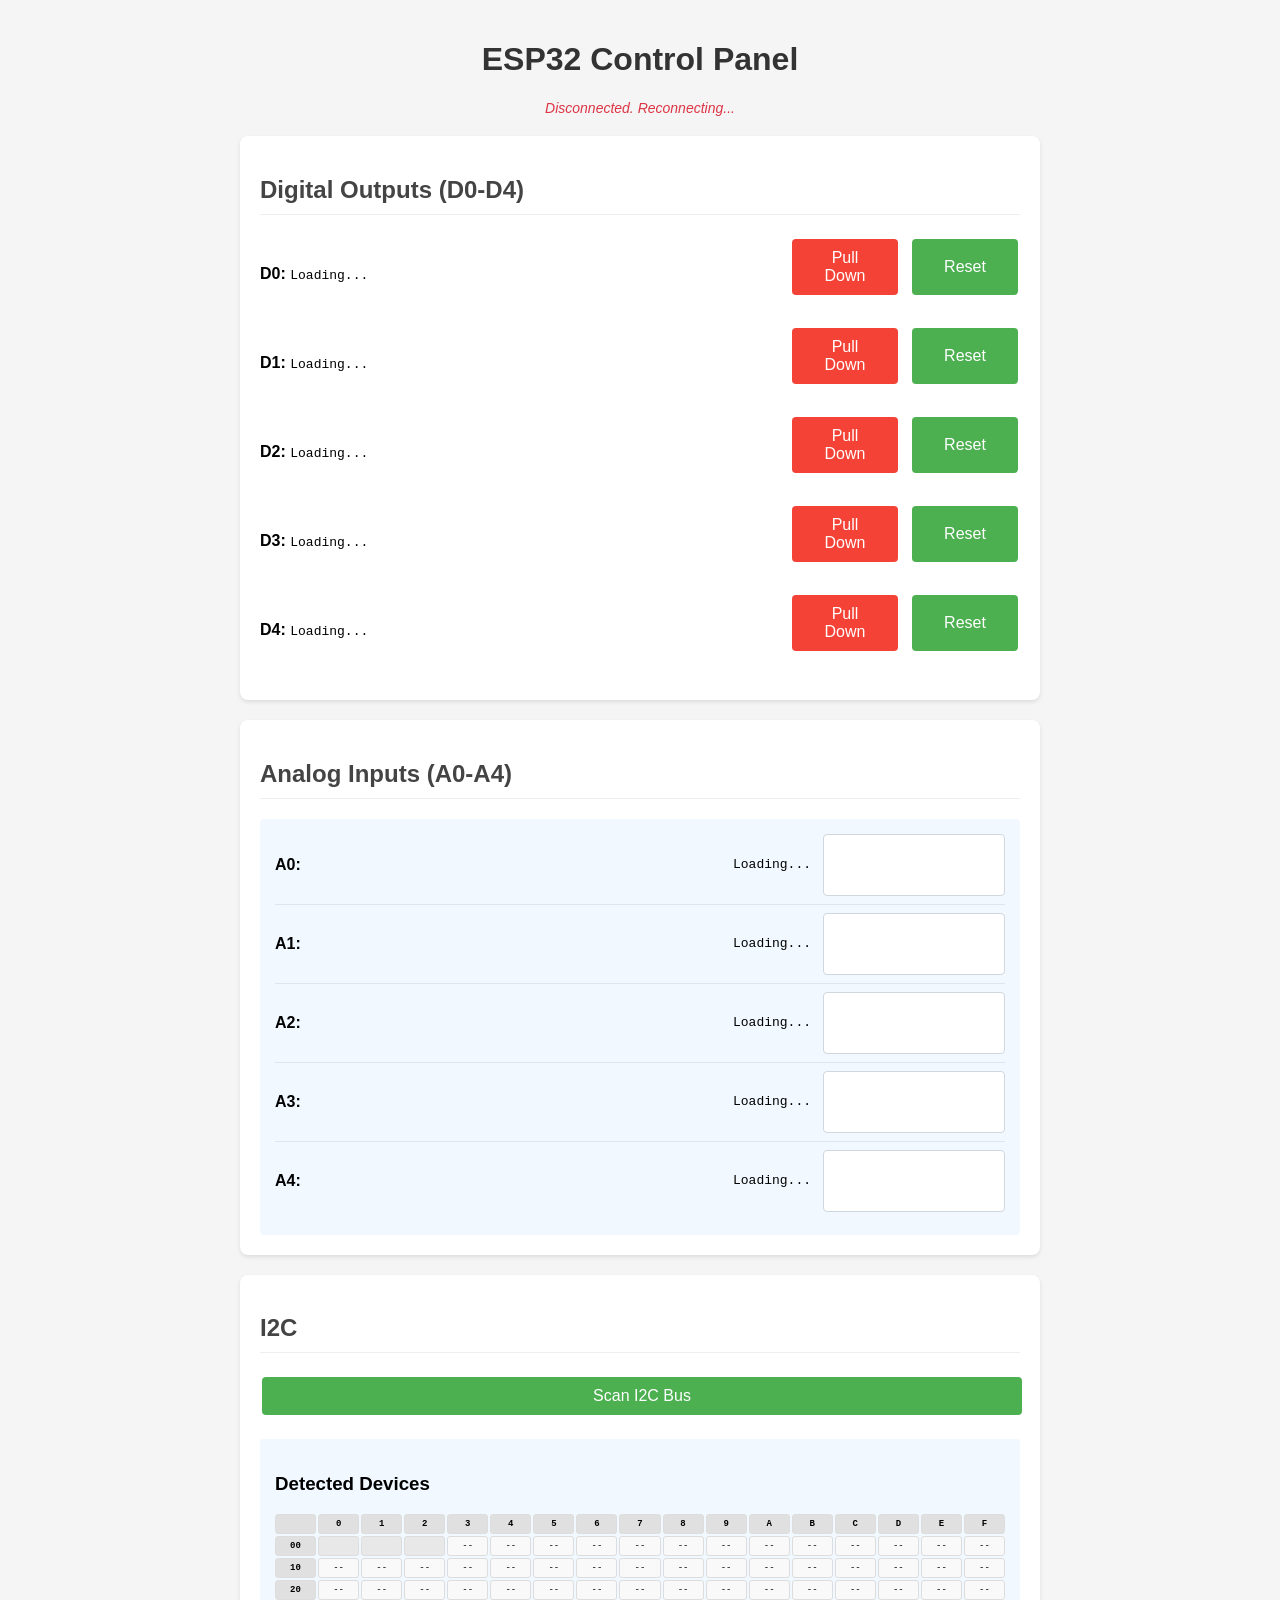
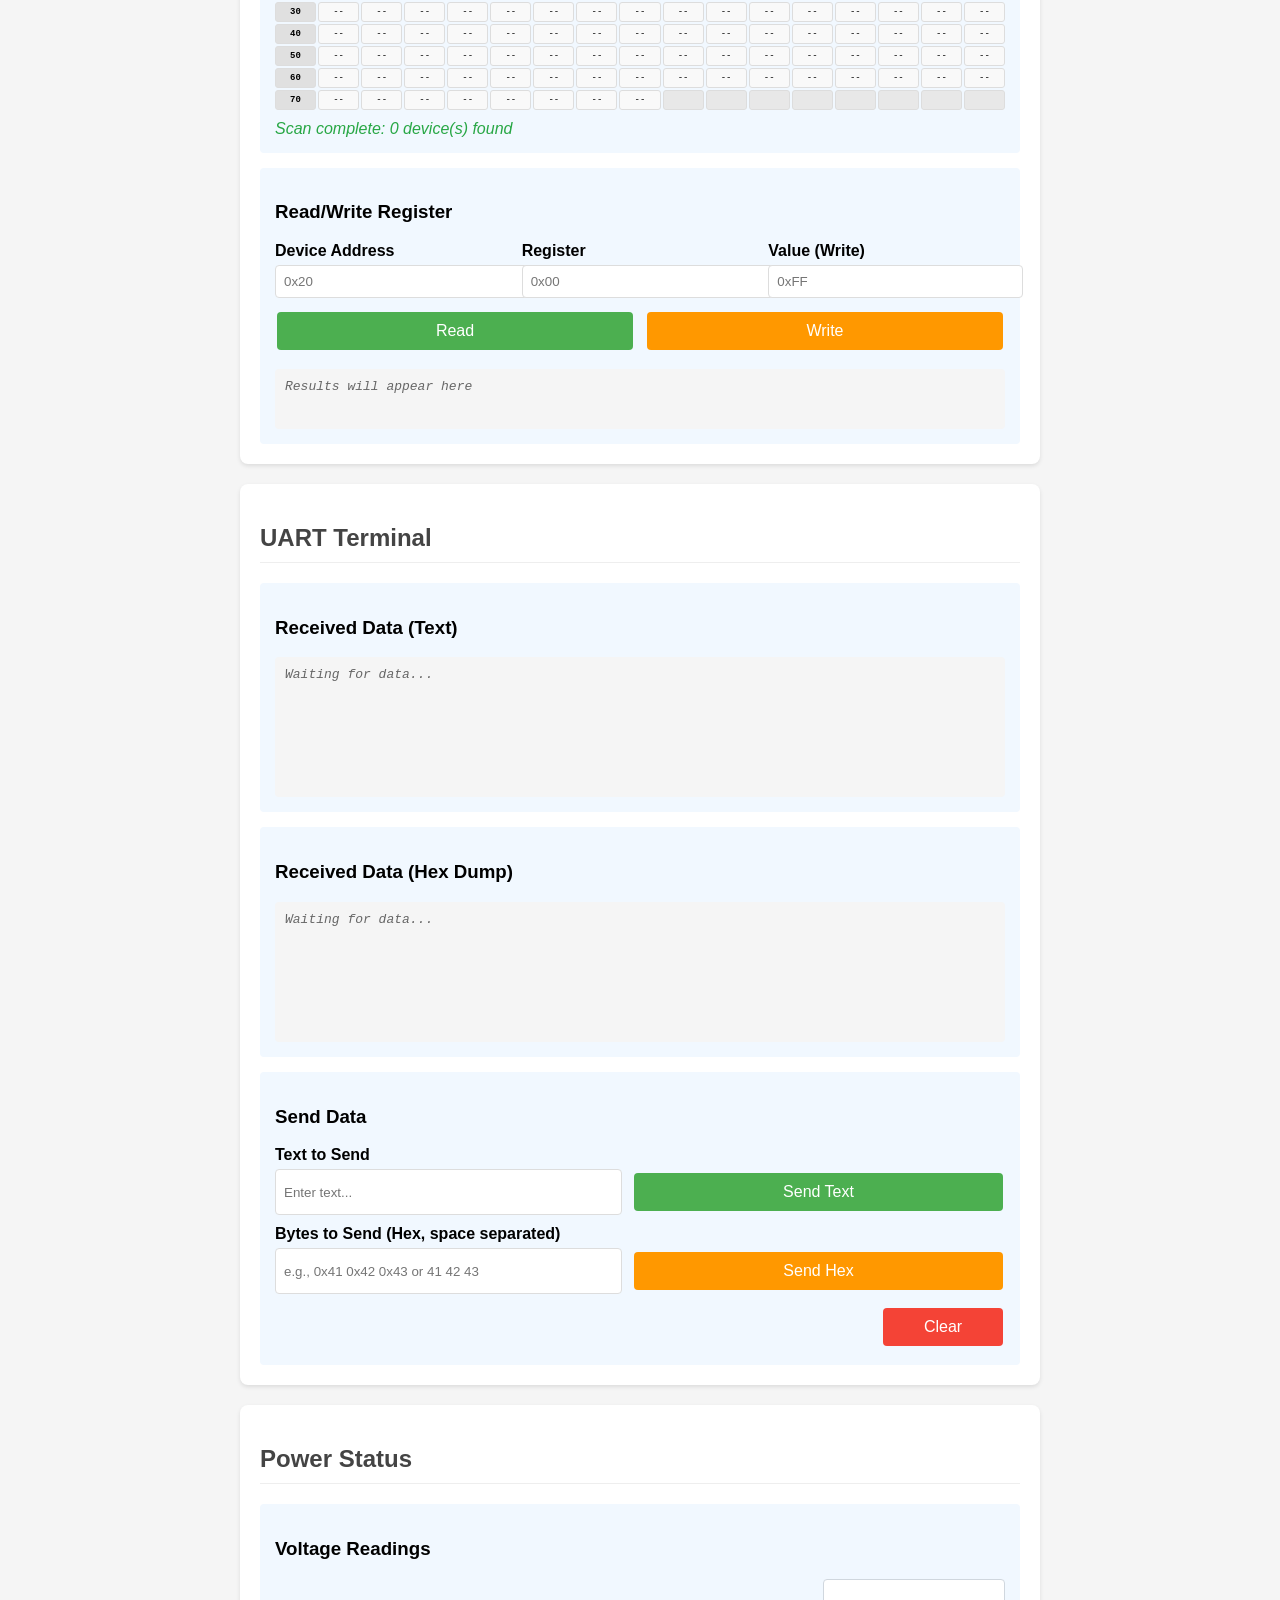
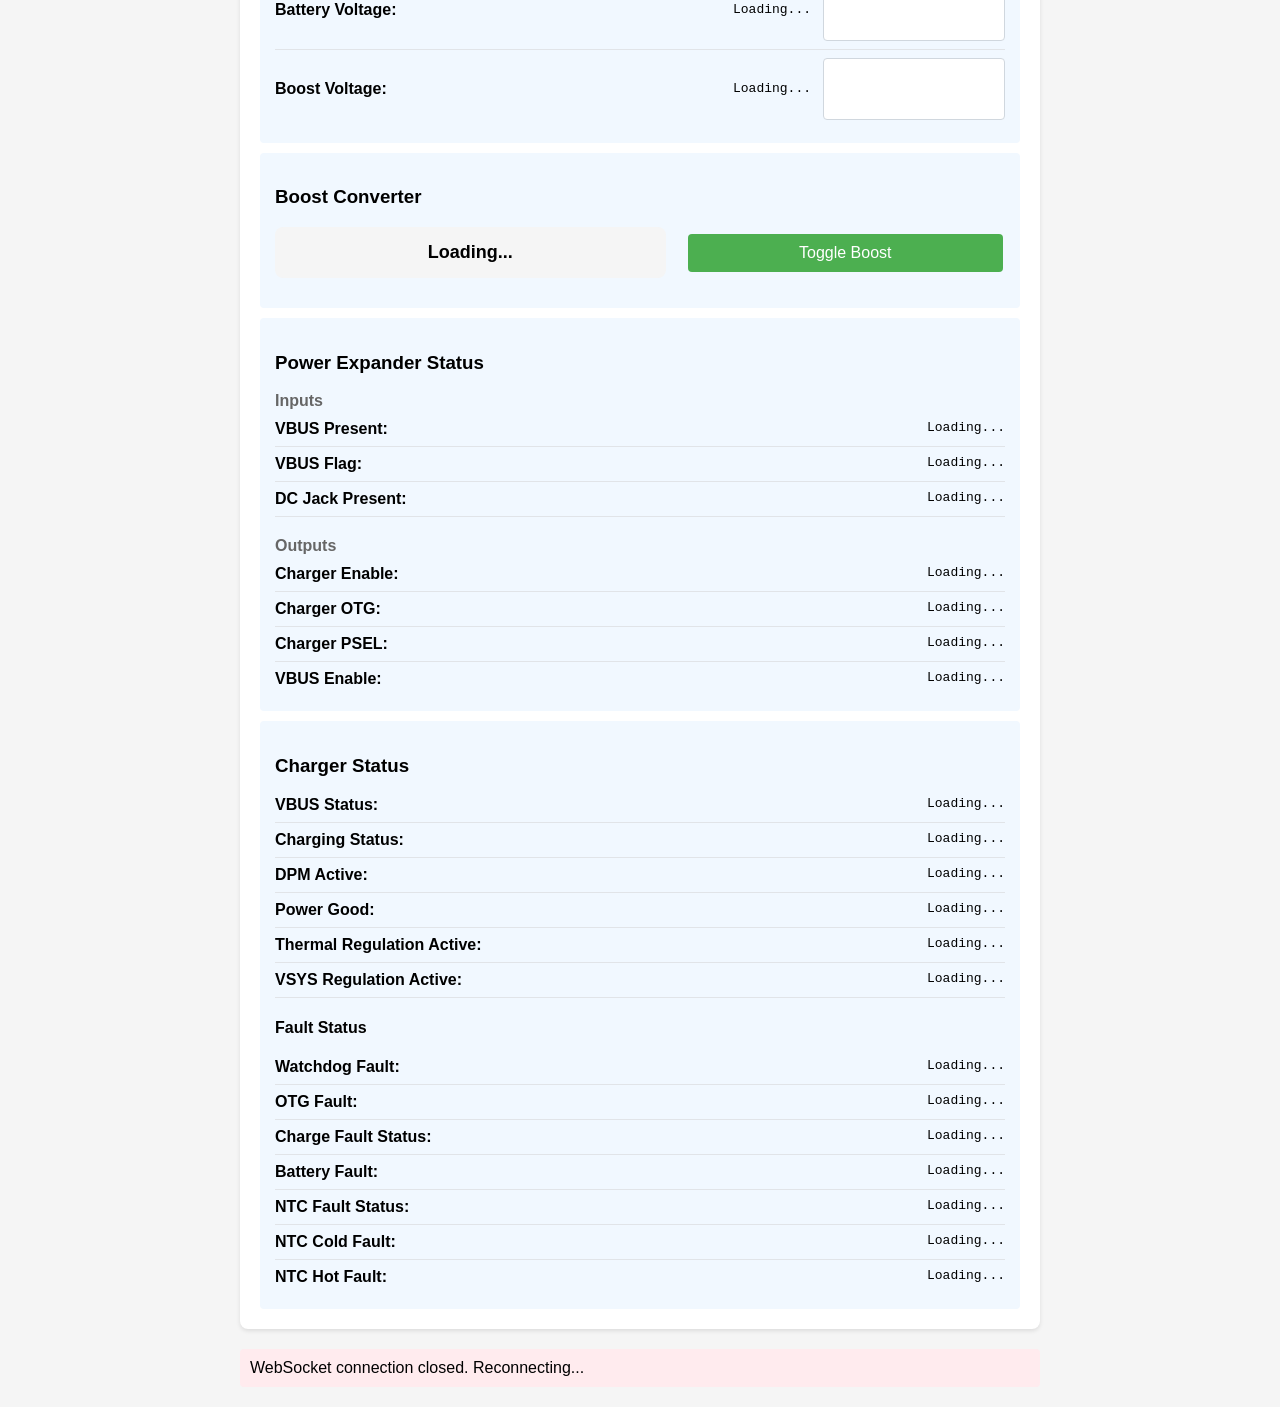
==== src/bin/www_test/index.html @ f078abd4 "Clean up module structure * Move communication channels with the tasks from board to the tasks * Cle" ====
<!DOCTYPE html>
<html lang="en">
<head>
    <title>ESP32 Control Panel</title>
    <meta name="viewport" content="width=device-width, initial-scale=1">
    <style>
        body { 
            font-family: Arial, sans-serif; 
            margin: 0; 
            padding: 20px; 
            max-width: 800px; 
            margin: 0 auto; 
            background-color: #f5f5f5;
        }
        h1 { 
            color: #333; 
            text-align: center;
        }
        .control-panel {
            background-color: white;
            border-radius: 8px;
            padding: 20px;
            box-shadow: 0 2px 4px rgba(0,0,0,0.1);
            margin-bottom: 20px;
        }
        h2 {
            color: #444;
            border-bottom: 1px solid #eee;
            padding-bottom: 10px;
        }
        .button-group {
            display: flex;
            flex-wrap: wrap;
            gap: 10px;
            margin-bottom: 15px;
        }
        .button { 
            background-color: #4CAF50; 
            border: none; 
            color: white; 
            padding: 10px 20px; 
            text-align: center; 
            text-decoration: none;
            display: inline-block; 
            font-size: 16px; 
            margin: 4px 2px; 
            cursor: pointer; 
            border-radius: 4px;
            flex: 1;
            min-width: 100px;
        }
        .button.off { 
            background-color: #f44336; 
        }
        .button:hover {
            opacity: 0.9;
        }
        .status {
            margin-top: 20px;
            padding: 10px;
            border-radius: 4px;
            background-color: #e8f5e9;
            display: none;
        }
        .stats-panel {
            background-color: #f1f8ff;
            border-radius: 4px;
            padding: 15px;
            margin-top: 10px;
        }
        .stats-row {
            display: flex;
            justify-content: space-between;
            padding-bottom: 8px;
        }
        .stats-row:not(:last-child) {
            border-bottom: 1px solid #e1e4e8;
            margin-bottom: 8px;
        }
        .analog-row {
            align-items: center;
        }
        .analog-value {
            display: flex;
            align-items: center;
            gap: 12px;
        }
        .analog-chart {
            width: 180px;
            height: 60px;
            border: 1px solid #d0d7de;
            border-radius: 4px;
            background-color: #fff;
        }
        .stats-label {
            font-weight: bold;
        }
        .stats-value {
            font-family: monospace;
        }
        .refresh-info {
            font-size: 12px;
            color: #666;
            margin-top: 8px;
            font-style: italic;
        }
        .flex-between {
            display: flex;
            justify-content: space-between;
            align-items: center;
            margin-bottom: 10px;
        }
        .boost-status-container {
            display: flex;
            align-items: center;
            margin: 15px 0;
            gap: 20px;
        }
        .status-indicator {
            flex-grow: 1;
            padding: 15px;
            border-radius: 8px;
            font-size: 18px;
            font-weight: bold;
            text-align: center;
            background-color: #f5f5f5;
        }
        .status-enabled {
            background-color: #e8f5e9;
            color: #2e7d32;
            border: 2px solid #2e7d32;
        }
        .status-disabled {
            background-color: #ffebee;
            color: #c62828;
            border: 2px solid #c62828;
        }
        .i2c-cell {
            padding: 4px 2px;
            text-align: center;
            border: 1px solid #ddd;
            border-radius: 3px;
            background-color: #f9f9f9;
            cursor: default;
            font-size: 9px;
            min-width: 0;
            overflow: hidden;
            white-space: nowrap;
        }
        .i2c-cell.detected {
            background-color: #4CAF50;
            color: white;
            font-weight: bold;
            cursor: pointer;
        }
        .i2c-cell.detected:hover {
            background-color: #45a049;
        }
        .i2c-cell.header {
            background-color: #e0e0e0;
            font-weight: bold;
        }
    </style>
</head>
<body>
    <h1>ESP32 Control Panel</h1>
    
    <div class="refresh-info" id="connection-status" style="text-align: center; margin-bottom: 20px; font-size: 14px;">Connecting to WebSocket...</div>
    
    <section class="control-panel">
        <h2>Digital Outputs (D0-D4)</h2>
        <div class="flex-between">
            <div>
                <strong>D0:</strong> <span id="pin0-state" class="stats-value">Loading...</span>
            </div>
            <div class="button-group">
                <button class="button off" onclick="sendCommand('digital', 0, 0)">Pull Down</button>
                <button class="button" onclick="sendCommand('digital', 0, 1)">Reset</button>
            </div>
        </div>
        <div class="flex-between">
            <div>
                <strong>D1:</strong> <span id="pin1-state" class="stats-value">Loading...</span>
            </div>
            <div class="button-group">
                <button class="button off" onclick="sendCommand('digital', 1, 0)">Pull Down</button>
                <button class="button" onclick="sendCommand('digital', 1, 1)">Reset</button>
            </div>
        </div>
        <div class="flex-between">
            <div>
                <strong>D2:</strong> <span id="pin2-state" class="stats-value">Loading...</span>
            </div>
            <div class="button-group">
                <button class="button off" onclick="sendCommand('digital', 2, 0)">Pull Down</button>
                <button class="button" onclick="sendCommand('digital', 2, 1)">Reset</button>
            </div>
        </div>
        <div class="flex-between">
            <div>
                <strong>D3:</strong> <span id="pin3-state" class="stats-value">Loading...</span>
            </div>
            <div class="button-group">
                <button class="button off" onclick="sendCommand('digital', 3, 0)">Pull Down</button>
                <button class="button" onclick="sendCommand('digital', 3, 1)">Reset</button>
            </div>
        </div>
        <div class="flex-between">
            <div>
                <strong>D4:</strong> <span id="pin4-state" class="stats-value">Loading...</span>
            </div>
            <div class="button-group">
                <button class="button off" onclick="sendCommand('digital', 4, 0)">Pull Down</button>
                <button class="button" onclick="sendCommand('digital', 4, 1)">Reset</button>
            </div>
        </div>
    </section>

    <section class="control-panel">
        <h2>Analog Inputs (A0-A4)</h2>
        <div class="stats-panel">
            <div class="stats-row analog-row">
                <span class="stats-label">A0:</span>
                <div class="analog-value">
                    <span id="a0-value" class="stats-value">Loading...</span>
                    <canvas id="a0-chart" class="analog-chart" width="180" height="60"></canvas>
                </div>
            </div>
            <div class="stats-row analog-row">
                <span class="stats-label">A1:</span>
                <div class="analog-value">
                    <span id="a1-value" class="stats-value">Loading...</span>
                    <canvas id="a1-chart" class="analog-chart" width="180" height="60"></canvas>
                </div>
            </div>
            <div class="stats-row analog-row">
                <span class="stats-label">A2:</span>
                <div class="analog-value">
                    <span id="a2-value" class="stats-value">Loading...</span>
                    <canvas id="a2-chart" class="analog-chart" width="180" height="60"></canvas>
                </div>
            </div>
            <div class="stats-row analog-row">
                <span class="stats-label">A3:</span>
                <div class="analog-value">
                    <span id="a3-value" class="stats-value">Loading...</span>
                    <canvas id="a3-chart" class="analog-chart" width="180" height="60"></canvas>
                </div>
            </div>
            <div class="stats-row analog-row">
                <span class="stats-label">A4:</span>
                <div class="analog-value">
                    <span id="a4-value" class="stats-value">Loading...</span>
                    <canvas id="a4-chart" class="analog-chart" width="180" height="60"></canvas>
                </div>
            </div>
        </div>
    </section>

    <section class="control-panel">
        <h2>I2C</h2>
        
        <div style="margin-bottom: 20px;">
            <button class="button" onclick="scanI2C()" style="width: 100%;">Scan I2C Bus</button>
        </div>
        
        <div class="stats-panel">
            <h3>Detected Devices</h3>
            <div id="i2c-scan-grid" style="display: grid; grid-template-columns: repeat(17, minmax(0, 1fr)); gap: 2px; font-family: monospace; font-size: 10px; margin-top: 10px; max-width: 100%; overflow-x: auto;">
                <!-- Grid will be populated dynamically -->
            </div>
            <div id="i2c-scan-status" style="margin-top: 10px; font-style: italic; color: #666;">Click "Scan I2C Bus" to detect devices</div>
        </div>
        
        <div class="stats-panel" style="margin-top: 15px;">
            <h3>Read/Write Register</h3>
            <div style="display: grid; grid-template-columns: 1fr 1fr 1fr; gap: 10px; margin-bottom: 10px;">
                <div>
                    <label style="display: block; margin-bottom: 5px; font-weight: bold;">Device Address</label>
                    <input type="text" id="i2c-address" placeholder="0x20" style="width: 100%; padding: 8px; border: 1px solid #ddd; border-radius: 4px;">
                </div>
                <div>
                    <label style="display: block; margin-bottom: 5px; font-weight: bold;">Register</label>
                    <input type="text" id="i2c-register" placeholder="0x00" style="width: 100%; padding: 8px; border: 1px solid #ddd; border-radius: 4px;">
                </div>
                <div>
                    <label style="display: block; margin-bottom: 5px; font-weight: bold;">Value (Write)</label>
                    <input type="text" id="i2c-value" placeholder="0xFF" style="width: 100%; padding: 8px; border: 1px solid #ddd; border-radius: 4px;">
                </div>
            </div>
            <div class="button-group" style="gap: 10px;">
                <button class="button" onclick="readI2C()" style="flex: 1;">Read</button>
                <button class="button" onclick="writeI2C()" style="flex: 1; background-color: #ff9800;">Write</button>
            </div>
            <div id="i2c-result" style="margin-top: 15px; padding: 10px; background-color: #f5f5f5; border-radius: 4px; font-family: monospace; min-height: 40px;">
                <div style="color: #666; font-style: italic;">Results will appear here</div>
            </div>
        </div>
    </section>

    <section class="control-panel">
        <h2>UART Terminal</h2>
        
        <div class="stats-panel">
            <h3>Received Data (Text)</h3>
            <div id="uart-text-display" style="font-family: monospace; background-color: #f5f5f5; padding: 10px; border-radius: 4px; min-height: 120px; max-height: 300px; overflow-y: auto; white-space: pre-wrap; word-break: break-all;"><span style="color: #666; font-style: italic;">Waiting for data...</span></div>
        </div>

        <div class="stats-panel" style="margin-top: 15px;">
            <h3>Received Data (Hex Dump)</h3>
            <div id="uart-hex-display" style="font-family: monospace; background-color: #f5f5f5; padding: 10px; border-radius: 4px; min-height: 120px; max-height: 300px; overflow-y: auto; white-space: pre-wrap; word-break: break-all;"><span style="color: #666; font-style: italic;">Waiting for data...</span></div>
        </div>

        <div class="stats-panel" style="margin-top: 15px;">
            <h3>Send Data</h3>
            <div style="margin-bottom: 10px;">
                <label style="display: block; margin-bottom: 5px; font-weight: bold;">Text to Send</label>
                <div style="display: flex; gap: 10px;">
                    <input type="text" id="uart-text-input" placeholder="Enter text..." style="flex: 1; padding: 8px; border: 1px solid #ddd; border-radius: 4px;">
                    <button class="button" onclick="sendUartText()" style="min-width: 120px;">Send Text</button>
                </div>
            </div>
            <div style="margin-bottom: 10px;">
                <label style="display: block; margin-bottom: 5px; font-weight: bold;">Bytes to Send (Hex, space separated)</label>
                <div style="display: flex; gap: 10px;">
                    <input type="text" id="uart-hex-input" placeholder="e.g., 0x41 0x42 0x43 or 41 42 43" style="flex: 1; padding: 8px; border: 1px solid #ddd; border-radius: 4px;">
                    <button class="button" onclick="sendUartHex()" style="min-width: 120px; background-color: #ff9800;">Send Hex</button>
                </div>
            </div>
            <div style="text-align: right;">
                <button class="button off" onclick="clearUartDisplay()" style="min-width: 120px;">Clear</button>
            </div>
        </div>
    </section>

    <div class="control-panel">
        <h2>Power Status</h2>
        
        <div class="stats-panel">
            <h3>Voltage Readings</h3>
            <div class="stats-row analog-row">
                <span class="stats-label">Battery Voltage:</span>
                <div class="analog-value">
                    <span id="battery-voltage" class="stats-value">Loading...</span>
                    <canvas id="battery-voltage-chart" class="analog-chart" width="180" height="60"></canvas>
                </div>
            </div>
            <div class="stats-row analog-row">
                <span class="stats-label">Boost Voltage:</span>
                <div class="analog-value">
                    <span id="boost-voltage" class="stats-value">Loading...</span>
                    <canvas id="boost-voltage-chart" class="analog-chart" width="180" height="60"></canvas>
                </div>
            </div>
        </div>

        <div class="stats-panel">
            <h3>Boost Converter</h3>
            <div class="boost-status-container">
                <div id="boost-status-indicator" class="status-indicator">Loading...</div>
                <button id="boost-toggle-btn" class="button" onclick="toggleBoostConverter()">Toggle Boost</button>
            </div>
        </div>

        <div class="stats-panel">
            <h3>Power Expander Status</h3>
            <h4 style="margin-top: 10px; margin-bottom: 10px; color: #666; font-size: 16px;">Inputs</h4>
            <div class="stats-row">
                <span class="stats-label">VBUS Present:</span>
                <span id="vbus-present" class="stats-value">Loading...</span>
            </div>
            <div class="stats-row">
                <span class="stats-label">VBUS Flag:</span>
                <span id="vbus-flg" class="stats-value">Loading...</span>
            </div>
            <div class="stats-row">
                <span class="stats-label">DC Jack Present:</span>
                <span id="dc-jack-present" class="stats-value">Loading...</span>
            </div>
            
            <h4 style="margin-top: 20px; margin-bottom: 10px; color: #666; font-size: 16px;">Outputs</h4>
            <div class="stats-row">
                <span class="stats-label">Charger Enable:</span>
                <span id="chr-en" class="stats-value">Loading...</span>
            </div>
            <div class="stats-row">
                <span class="stats-label">Charger OTG:</span>
                <span id="chr-otg" class="stats-value">Loading...</span>
            </div>
            <div class="stats-row">
                <span class="stats-label">Charger PSEL:</span>
                <span id="chr-psel" class="stats-value">Loading...</span>
            </div>
            <div class="stats-row">
                <span class="stats-label">VBUS Enable:</span>
                <span id="vbus-enable" class="stats-value">Loading...</span>
            </div>
        </div>

        <div class="stats-panel">
            <h3>Charger Status</h3>
            <div class="stats-row">
                <span class="stats-label">VBUS Status:</span>
                <span id="vbus-status" class="stats-value">Loading...</span>
            </div>
            <div class="stats-row">
                <span class="stats-label">Charging Status:</span>
                <span id="charge-status" class="stats-value">Loading...</span>
            </div>
            <div class="stats-row">
                <span class="stats-label">DPM Active:</span>
                <span id="dpm-active" class="stats-value">Loading...</span>
            </div>
            <div class="stats-row">
                <span class="stats-label">Power Good:</span>
                <span id="power-good" class="stats-value">Loading...</span>
            </div>
            <div class="stats-row">
                <span class="stats-label">Thermal Regulation Active:</span>
                <span id="thermal-regulation" class="stats-value">Loading...</span>
            </div>
            <div class="stats-row">
                <span class="stats-label">VSYS Regulation Active:</span>
                <span id="vsys-regulation" class="stats-value">Loading...</span>
            </div>
            
            <h4>Fault Status</h4>
            <div class="stats-row">
                <span class="stats-label">Watchdog Fault:</span>
                <span id="watchdog-fault" class="stats-value">Loading...</span>
            </div>
            <div class="stats-row">
                <span class="stats-label">OTG Fault:</span>
                <span id="otg-fault" class="stats-value">Loading...</span>
            </div>
            <div class="stats-row">
                <span class="stats-label">Charge Fault Status:</span>
                <span id="charge-fault-status" class="stats-value">Loading...</span>
            </div>
            <div class="stats-row">
                <span class="stats-label">Battery Fault:</span>
                <span id="battery-fault" class="stats-value">Loading...</span>
            </div>
            <div class="stats-row">
                <span class="stats-label">NTC Fault Status:</span>
                <span id="ntc-fault-status" class="stats-value">Loading...</span>
            </div>
            <div class="stats-row">
                <span class="stats-label">NTC Cold Fault:</span>
                <span id="ntc-cold-fault" class="stats-value">Loading...</span>
            </div>
            <div class="stats-row">
                <span class="stats-label">NTC Hot Fault:</span>
                <span id="ntc-hot-fault" class="stats-value">Loading...</span>
            </div>
        </div>
    </div>
    
    <div id="status" class="status"></div>

    <script>
        // WebSocket connection
        let socket = null;
        const analogSparklineColor = '#007bff';
        const analogSparklineBaseline = '#d0d7de';
        const MAX_GRAPH_POINTS = 500 * 5;

        const analogBufferConfig = {
            battery_voltage: { canvasId: 'battery-voltage-chart' },
            boost_voltage: { canvasId: 'boost-voltage-chart' },
            a0: { canvasId: 'a0-chart' },
            a1: { canvasId: 'a1-chart' },
            a2: { canvasId: 'a2-chart' },
            a3: { canvasId: 'a3-chart' },
            a4: { canvasId: 'a4-chart' },
        };

        const analogChannels = Object.keys(analogBufferConfig);

        const analogGraphState = Object.fromEntries(
            Object.keys(analogBufferConfig).map(channel => [channel, {
                samples: [],
                lastSequence: null,
                lastBufferLength: 0,
            }])
        );
        
        // Function to format boolean values with better readability and color
        function formatBoolean(value) {
            return value ? 'Yes' : 'No';
        }
        
        // Function to apply color coding to fault indicators
        function applyFaultColorCoding() {
            // Get all fault-related elements
            const faultElements = [
                { id: 'watchdog-fault', element: document.getElementById('watchdog-fault') },
                { id: 'otg-fault', element: document.getElementById('otg-fault') },
                { id: 'battery-fault', element: document.getElementById('battery-fault') },
                { id: 'ntc-cold-fault', element: document.getElementById('ntc-cold-fault') },
                { id: 'ntc-hot-fault', element: document.getElementById('ntc-hot-fault') }
            ];
            
            // Apply appropriate colors based on value
            faultElements.forEach(item => {
                if (item.element.textContent === 'Yes') {
                    item.element.style.color = '#d73a49'; // Red color for faults
                    item.element.style.fontWeight = 'bold';
                } else {
                    item.element.style.color = '#28a745'; // Green for normal
                    item.element.style.fontWeight = 'normal';
                }
            });
            
            // Special handling for charge fault status
            const chargeFaultStatus = document.getElementById('charge-fault-status');
            if (chargeFaultStatus.textContent !== 'Normal') {
                chargeFaultStatus.style.color = '#d73a49'; // Red for abnormal
                chargeFaultStatus.style.fontWeight = 'bold';
            } else {
                chargeFaultStatus.style.color = '#28a745'; // Green for normal
                chargeFaultStatus.style.fontWeight = 'normal';
            }
            
            // Special handling for NTC fault status
            const ntcFaultStatus = document.getElementById('ntc-fault-status');
            if (ntcFaultStatus.textContent !== 'Normal') {
                ntcFaultStatus.style.color = '#d73a49'; // Red for abnormal
                ntcFaultStatus.style.fontWeight = 'bold';
            } else {
                ntcFaultStatus.style.color = '#28a745'; // Green for normal
                ntcFaultStatus.style.fontWeight = 'normal';
            }
        }
        
        function drawAnalogSparkline(canvasId, samples) {
            const canvas = document.getElementById(canvasId);
            if (!canvas) {
                return;
            }

            const ctx = canvas.getContext('2d');
            const { width, height } = canvas;
            ctx.clearRect(0, 0, width, height);

            const validSamples = samples.filter(value => value != null);
            if (validSamples.length === 0) {
                ctx.fillStyle = '#999';
                ctx.font = '12px sans-serif';
                ctx.fillText('No data', 10, height / 2);
                return;
            }

            const min = Math.min(...validSamples);
            const max = Math.max(...validSamples);
            const range = max - min || 1;
            const padding = 6;

            ctx.strokeStyle = analogSparklineBaseline;
            ctx.lineWidth = 1;
            ctx.beginPath();
            ctx.moveTo(padding, height - padding);
            ctx.lineTo(width - padding, height - padding);
            ctx.stroke();

            ctx.beginPath();
            ctx.strokeStyle = analogSparklineColor;
            ctx.lineWidth = 2;

            const pointCount = samples.length;
            let moveToNext = true;
            for (let i = 0; i < pointCount; i++) {
                const sample = samples[i];
                const denominator = Math.max(pointCount - 1, 1);
                const x = padding + (i / denominator) * (width - padding * 2);

                if (sample == null) {
                    moveToNext = true;
                    continue;
                }

                const normalized = (sample - min) / range;
                const y = padding + (1 - normalized) * (height - padding * 2);
                if (moveToNext) {
                    ctx.moveTo(x, y);
                    moveToNext = false;
                } else {
                    ctx.lineTo(x, y);
                }
            }
            ctx.stroke();
        }

        function appendAnalogSamples(channel, sequence, rawSamples) {
            const state = analogGraphState[channel];
            const config = analogBufferConfig[channel];
            if (!state || !config) {
                return;
            }

            if (state.lastSequence !== null) {
                if (sequence < state.lastSequence) {
                    state.samples = [];
                    state.lastSequence = null;
                    state.lastBufferLength = 0;
                } else if (sequence > state.lastSequence + 1 && state.samples.length > 0) {
                    const missingSequences = sequence - state.lastSequence - 1;
                    const gapLength = Math.max(state.lastBufferLength, 0);
                    if (gapLength > 0) {
                        const totalGapSamples = gapLength * missingSequences;
                        for (let i = 0; i < totalGapSamples; i++) {
                            state.samples.push(null);
                        }
                    } else {
                        state.samples.push(null);
                    }
                }
            }

            const samples = Array.isArray(rawSamples) ? rawSamples : [];
            for (let i = 0; i < samples.length; i++) {
                state.samples.push(samples[i] / 1000);
            }

            state.lastSequence = sequence;
            if (samples.length > 0) {
                state.lastBufferLength = samples.length;
            }

            while (state.samples.length > MAX_GRAPH_POINTS) {
                state.samples.shift();
            }

            const sampleCount = state.samples.length;
            let displaySamples;
            if (sampleCount >= MAX_GRAPH_POINTS) {
                displaySamples = state.samples.slice(sampleCount - MAX_GRAPH_POINTS);
            } else {
                const paddingLength = MAX_GRAPH_POINTS - sampleCount;
                displaySamples = new Array(paddingLength).fill(null).concat(state.samples);
            }

            drawAnalogSparkline(config.canvasId, displaySamples);
        }

        function updateAnalogInputGraphs(buffer) {
            if (!buffer) {
                return;
            }

            const sequence = buffer.sequence ?? 0;
            analogChannels.forEach(channel => {
                appendAnalogSamples(channel, sequence, buffer[channel]);
            });
        }


        
        // Function to send digital command
        function sendCommand(type, id, value) {
            const statusElement = document.getElementById('status');
            statusElement.style.display = 'block';
            statusElement.textContent = `Sending command: ${type} ${id} ${value}...`;
            statusElement.style.backgroundColor = '#e8f5e9';
            
            if (!socket || socket.readyState !== WebSocket.OPEN) {
                statusElement.textContent = 'Error: Not connected to server';
                statusElement.style.backgroundColor = '#ffebee';
                setTimeout(() => statusElement.style.display = 'none', 2000);
                return;
            }
            
            const command = {
                type: type,
                id: id,
                value: value
            };
            
            try {
                socket.send(JSON.stringify(command));
                statusElement.textContent = `Command sent: ${type} ${id} set to ${value}`;
                statusElement.style.backgroundColor = '#e8f5e9';
            } catch (error) {
                statusElement.textContent = `Error: ${error.message}`;
                statusElement.style.backgroundColor = '#ffebee';
            }
            
            setTimeout(() => statusElement.style.display = 'none', 2000);
        }
        
        // Function to toggle boost converter state
        function toggleBoostConverter() {
            const statusElement = document.getElementById('status');
            const boostStatusElement = document.getElementById('boost-status-indicator');
            const currentState = boostStatusElement.classList.contains('status-enabled');
            const newState = !currentState;
            
            if (!socket || socket.readyState !== WebSocket.OPEN) {
                statusElement.style.display = 'block';
                statusElement.textContent = 'Error: Not connected to server';
                statusElement.style.backgroundColor = '#ffebee';
                setTimeout(() => statusElement.style.display = 'none', 2000);
                return;
            }
            
            statusElement.style.display = 'block';
            statusElement.textContent = `${newState ? 'Enabling' : 'Disabling'} boost converter...`;
            statusElement.style.backgroundColor = '#e8f5e9';
            
            // Send command via WebSocket
            try {
                const command = {
                    type: 'power',
                    action: 'boost',
                    value: newState
                };
                socket.send(JSON.stringify(command));
                
                // The actual UI update will come through the WebSocket message
                statusElement.textContent = `Boost converter ${newState ? 'enable' : 'disable'} command sent`;
                statusElement.style.backgroundColor = '#e8f5e9';
                
                // Hide the status message after 2 seconds
                setTimeout(() => {
                    statusElement.style.display = 'none';
                }, 2000);
            } catch (error) {
                console.error('Error toggling boost converter:', error);
                statusElement.style.display = 'block';
                statusElement.textContent = `Error: ${error.message}`;
                statusElement.style.backgroundColor = '#ffebee';
            }
        }
        
        // Function to update the boost converter UI based on current status
        function updateBoostUI(enabled) {
            const statusIndicator = document.getElementById('boost-status-indicator');
            const toggleButton = document.getElementById('boost-toggle-btn');
            
            // Update status indicator
            statusIndicator.textContent = enabled ? 'BOOST CONVERTER: ENABLED' : 'BOOST CONVERTER: DISABLED';
            statusIndicator.className = 'status-indicator';
            if (enabled) {
                statusIndicator.classList.add('status-enabled');
                statusIndicator.classList.remove('status-disabled');
            } else {
                statusIndicator.classList.add('status-disabled');
                statusIndicator.classList.remove('status-enabled');
            }
            
            // Update button text
            toggleButton.textContent = enabled ? 'Disable Boost' : 'Enable Boost';
            toggleButton.className = 'button';
            if (enabled)
                toggleButton.classList.add('off');
            else
                toggleButton.classList.remove('off');
        }
        
        // I2C Functions
        function scanI2C() {
            const statusElement = document.getElementById('i2c-scan-status');
            statusElement.textContent = 'Scanning I2C bus...';
            statusElement.style.color = '#007bff';
            
            if (!socket || socket.readyState !== WebSocket.OPEN) {
                statusElement.textContent = 'Error: Not connected to server';
                statusElement.style.color = '#dc3545';
                return;
            }
            
            const command = { type: 'i2c_scan' };
            socket.send(JSON.stringify(command));
        }
        
        function readI2C() {
            const addressInput = document.getElementById('i2c-address').value.trim();
            const registerInput = document.getElementById('i2c-register').value.trim();
            const resultDiv = document.getElementById('i2c-result');
            
            if (!addressInput || !registerInput) {
                resultDiv.innerHTML = '<div style="color: #dc3545;">Please enter both address and register</div>';
                return;
            }
            
            const address = parseHexValue(addressInput);
            const register = parseHexValue(registerInput);
            
            if (address === null || register === null || address > 0x7F || register > 0xFF) {
                resultDiv.innerHTML = '<div style="color: #dc3545;">Invalid address or register (use hex like 0x20 or decimal)</div>';
                return;
            }
            
            if (!socket || socket.readyState !== WebSocket.OPEN) {
                resultDiv.innerHTML = '<div style="color: #dc3545;">Error: Not connected to server</div>';
                return;
            }
            
            resultDiv.innerHTML = '<div style="color: #007bff;">Reading...</div>';
            
            const command = {
                type: 'i2c_read',
                address: address,
                register: register
            };
            socket.send(JSON.stringify(command));
        }
        
        function writeI2C() {
            const addressInput = document.getElementById('i2c-address').value.trim();
            const registerInput = document.getElementById('i2c-register').value.trim();
            const valueInput = document.getElementById('i2c-value').value.trim();
            const resultDiv = document.getElementById('i2c-result');
            
            if (!addressInput || !registerInput || !valueInput) {
                resultDiv.innerHTML = '<div style="color: #dc3545;">Please enter address, register, and value</div>';
                return;
            }
            
            const address = parseHexValue(addressInput);
            const register = parseHexValue(registerInput);
            const value = parseHexValue(valueInput);
            
            if (address === null || register === null || value === null || address > 0x7F || register > 0xFF || value > 0xFF) {
                resultDiv.innerHTML = '<div style="color: #dc3545;">Invalid address, register, or value (use hex like 0x20 or decimal)</div>';
                return;
            }
            
            if (!socket || socket.readyState !== WebSocket.OPEN) {
                resultDiv.innerHTML = '<div style="color: #dc3545;">Error: Not connected to server</div>';
                return;
            }
            
            resultDiv.innerHTML = '<div style="color: #007bff;">Writing...</div>';
            
            const command = {
                type: 'i2c_write',
                address: address,
                register: register,
                value: value
            };
            socket.send(JSON.stringify(command));
        }
        
        function parseHexValue(str) {
            str = str.trim();
            if (str.startsWith('0x') || str.startsWith('0X')) {
                const val = parseInt(str.substring(2), 16);
                return isNaN(val) ? null : val;
            }
            const val = parseInt(str, 10);
            return isNaN(val) ? null : val;
        }
        
        function renderI2CGrid(devices) {
            const grid = document.getElementById('i2c-scan-grid');
            const statusElement = document.getElementById('i2c-scan-status');
            grid.innerHTML = '';
            
            // Add column headers (0-F)
            const headerCell = document.createElement('div');
            headerCell.className = 'i2c-cell header';
            headerCell.textContent = '';
            grid.appendChild(headerCell);
            
            for (let col = 0; col < 16; col++) {
                const cell = document.createElement('div');
                cell.className = 'i2c-cell header';
                cell.textContent = col.toString(16).toUpperCase();
                grid.appendChild(cell);
            }
            
            // Add rows (0x00 to 0x70 in steps of 0x10)
            for (let row = 0; row <= 0x70; row += 0x10) {
                // Row header
                const rowHeader = document.createElement('div');
                rowHeader.className = 'i2c-cell header';
                rowHeader.textContent = (row >> 4).toString(16).toUpperCase() + '0';
                grid.appendChild(rowHeader);
                
                // Row cells
                for (let col = 0; col < 16; col++) {
                    const address = row + col;
                    const cell = document.createElement('div');
                    cell.className = 'i2c-cell';
                    
                    // Addresses 0x00-0x02 and 0x78-0x7F are not scanned
                    const isInScanRange = address >= 0x03 && address <= 0x77;
                    
                    if (devices.includes(address)) {
                        cell.classList.add('detected');
                        cell.textContent = address.toString(16).toUpperCase().padStart(2, '0');
                        cell.title = 'Device detected at 0x' + address.toString(16).toUpperCase().padStart(2, '0');
                        cell.onclick = () => selectI2CDevice(address);
                    } else if (!isInScanRange) {
                        cell.textContent = '';
                        cell.style.backgroundColor = '#e8e8e8';
                        cell.title = 'Address 0x' + address.toString(16).toUpperCase().padStart(2, '0') + ' (not scanned)';
                    } else {
                        cell.textContent = '--';
                        cell.title = 'No device at 0x' + address.toString(16).toUpperCase().padStart(2, '0');
                    }
                    
                    grid.appendChild(cell);
                }
            }
            
            statusElement.textContent = `Scan complete: ${devices.length} device(s) found`;
            statusElement.style.color = '#28a745';
        }
        
        function selectI2CDevice(address) {
            document.getElementById('i2c-address').value = '0x' + address.toString(16).toUpperCase().padStart(2, '0');
            document.getElementById('i2c-result').innerHTML = '<div style="color: #666; font-style: italic;">Device 0x' + 
                address.toString(16).toUpperCase().padStart(2, '0') + ' selected. Enter register to read/write.</div>';
        }
        
        function handleI2CReadResult(data) {
            const resultDiv = document.getElementById('i2c-result');
            if (data.success) {
                resultDiv.innerHTML = `<div style="color: #28a745;">
                    <strong>Read Success</strong><br>
                    Address: 0x${data.address.toString(16).toUpperCase().padStart(2, '0')}<br>
                    Register: 0x${data.register.toString(16).toUpperCase().padStart(2, '0')}<br>
                    Value: 0x${data.value.toString(16).toUpperCase().padStart(2, '0')} (${data.value})
                </div>`;
            } else {
                resultDiv.innerHTML = `<div style="color: #dc3545;">
                    <strong>Read Failed</strong><br>
                    Address: 0x${data.address.toString(16).toUpperCase().padStart(2, '0')}<br>
                    Register: 0x${data.register.toString(16).toUpperCase().padStart(2, '0')}<br>
                    Error: Communication failed
                </div>`;
            }
        }
        
        function handleI2CWriteResult(data) {
            const resultDiv = document.getElementById('i2c-result');
            if (data.success) {
                resultDiv.innerHTML = `<div style="color: #28a745;">
                    <strong>Write Success</strong><br>
                    Address: 0x${data.address.toString(16).toUpperCase().padStart(2, '0')}<br>
                    Register: 0x${data.register.toString(16).toUpperCase().padStart(2, '0')}
                </div>`;
            } else {
                resultDiv.innerHTML = `<div style="color: #dc3545;">
                    <strong>Write Failed</strong><br>
                    Address: 0x${data.address.toString(16).toUpperCase().padStart(2, '0')}<br>
                    Register: 0x${data.register.toString(16).toUpperCase().padStart(2, '0')}<br>
                    Error: Communication failed
                </div>`;
            }
        }
        
        function handleI2CError(data) {
            const resultDiv = document.getElementById('i2c-result');
            resultDiv.innerHTML = `<div style="color: #dc3545;">
                <strong>Error:</strong> ${data.message}
            </div>`;
        }
        
        // UART Functions
        let uartReceivedData = [];
        
        function sendUartText() {
            const textInput = document.getElementById('uart-text-input');
            const text = textInput.value;
            
            if (!text) {
                return;
            }
            
            if (!socket || socket.readyState !== WebSocket.OPEN) {
                alert('Error: Not connected to server');
                return;
            }
            
            // Convert text to bytes
            const encoder = new TextEncoder();
            const bytes = Array.from(encoder.encode(text));
            
            const command = {
                type: 'uart_send',
                bytes: bytes
            };
            
            socket.send(JSON.stringify(command));
            textInput.value = '';
        }
        
        function sendUartHex() {
            const hexInput = document.getElementById('uart-hex-input');
            const hexStr = hexInput.value.trim();
            
            if (!hexStr) {
                return;
            }
            
            if (!socket || socket.readyState !== WebSocket.OPEN) {
                alert('Error: Not connected to server');
                return;
            }
            
            // Parse hex values
            const hexValues = hexStr.split(/\s+/).map(val => {
                const cleaned = val.replace(/^0x/i, '');
                const num = parseInt(cleaned, 16);
                return isNaN(num) || num > 255 ? null : num;
            });
            
            if (hexValues.some(v => v === null)) {
                alert('Invalid hex values. Use format: 0x41 0x42 or 41 42');
                return;
            }
            
            const command = {
                type: 'uart_send',
                bytes: hexValues
            };
            
            socket.send(JSON.stringify(command));
            hexInput.value = '';
        }
        
        function clearUartDisplay() {
            uartReceivedData = [];
            document.getElementById('uart-text-display').innerHTML = '<span style="color: #666; font-style: italic;">Waiting for data...</span>';
            document.getElementById('uart-hex-display').innerHTML = '<span style="color: #666; font-style: italic;">Waiting for data...</span>';
        }
        
        function handleUartReceive(data) {
            if (!data.bytes || data.bytes.length === 0) {
                return;
            }
            
            // Add to received data buffer
            uartReceivedData.push(...data.bytes);
            
            // Limit buffer size to prevent memory issues
            const MAX_BUFFER = 10000;
            if (uartReceivedData.length > MAX_BUFFER) {
                uartReceivedData = uartReceivedData.slice(-MAX_BUFFER);
            }
            
            // Update text display
            const textDisplay = document.getElementById('uart-text-display');
            const decoder = new TextDecoder('utf-8', { fatal: false });
            const text = decoder.decode(new Uint8Array(uartReceivedData));
            textDisplay.textContent = text;
            textDisplay.scrollTop = textDisplay.scrollHeight;
            
            // Update hex display
            const hexDisplay = document.getElementById('uart-hex-display');
            let hexHtml = '';
            for (let i = 0; i < uartReceivedData.length; i += 16) {
                const offset = i.toString(16).toUpperCase().padStart(8, '0');
                const chunk = uartReceivedData.slice(i, i + 16);
                
                // Hex part
                const hexPart = chunk.map(b => b.toString(16).toUpperCase().padStart(2, '0')).join(' ');
                const hexPadding = ' '.repeat((16 - chunk.length) * 3);
                
                // ASCII part
                const asciiPart = chunk.map(b => (b >= 32 && b <= 126) ? String.fromCharCode(b) : '.').join('');
                
                hexHtml += `${offset}: ${hexPart}${hexPadding}  ${asciiPart}\n`;
            }
            hexDisplay.textContent = hexHtml;
            hexDisplay.scrollTop = hexDisplay.scrollHeight;
        }

        // Initialize WebSocket connection
        function initWebSocket() {
            const statusElement = document.getElementById('status');
            const connectionStatus = document.getElementById('connection-status');
            
            // Update connection status
            connectionStatus.textContent = 'Connecting to WebSocket...';
            connectionStatus.style.color = '#666';
            
            socket = new WebSocket('/ws');
            
            socket.onopen = () => {
                console.log('WebSocket connection established');
                connectionStatus.textContent = 'Connected to WebSocket';
                connectionStatus.style.color = '#28a745';
                
                // Show status message
                statusElement.textContent = 'Connected to WebSocket';
                statusElement.style.display = 'block';
                statusElement.style.backgroundColor = '#e8f5e9';
                setTimeout(() => statusElement.style.display = 'none', 2000);
            };
            
            socket.onclose = (event) => {
                console.log('WebSocket connection closed');
                connectionStatus.textContent = 'Disconnected. Reconnecting...';
                connectionStatus.style.color = '#dc3545';
                
                // Show status message
                statusElement.textContent = 'WebSocket connection closed. Reconnecting...';
                statusElement.style.display = 'block';
                statusElement.style.backgroundColor = '#ffebee';
                
                // Try to reconnect after a delay
                setTimeout(initWebSocket, 3000);
            };
            
            socket.onerror = (error) => {
                console.error('WebSocket error:', error);
                connectionStatus.textContent = 'Connection error';
                connectionStatus.style.color = '#dc3545';
                
                // Show status message
                statusElement.textContent = 'WebSocket error. Check console for details.';
                statusElement.style.display = 'block';
                statusElement.style.backgroundColor = '#ffebee';
            };
            
            socket.onmessage = (event) => {
                try {
                    const data = JSON.parse(event.data);
                    
                    // Route message based on type
                    switch (data.type) {
                        case 'power_stats':
                            updatePowerStatsUI(data);
                            break;
                        case 'pin_state':
                            updatePinStatesUI(data);
                            break;
                        case 'adc_voltage':
                            updateVoltageUI(data);
                            break;
                        case 'adc_buffer':
                            updateAnalogInputGraphs(data);
                            console.log('ADC Buffer received - Sequence:', data.sequence);
                            break;
                        case 'i2c_scan_result':
                            renderI2CGrid(data.devices);
                            break;
                        case 'i2c_read_result':
                            handleI2CReadResult(data);
                            break;
                        case 'i2c_write_result':
                            handleI2CWriteResult(data);
                            break;
                        case 'uart_receive':
                            handleUartReceive(data);
                            break;
                        case 'error':
                            handleI2CError(data);
                            break;
                        default:
                            console.warn('Unknown message type:', data.type, data);
                    }
                } catch (error) {
                    console.error('Error processing WebSocket message:', error, event.data);
                }
            };
        }
        
        // Update power stats UI with received data
        function updatePowerStatsUI(data) {
            // Update the UI with received power stats
            document.getElementById('vbus-status').textContent = data.vbus_status || '';
            document.getElementById('charge-status').textContent = data.charge_status || '';
            document.getElementById('vbus-present').textContent = formatBoolean(data.vbus_present);
            document.getElementById('vbus-flg').textContent = formatBoolean(data.vbus_flg);
            document.getElementById('dc-jack-present').textContent = formatBoolean(data.dc_jack_present);
            document.getElementById('chr-en').textContent = formatBoolean(data.chr_en);
            document.getElementById('chr-otg').textContent = formatBoolean(data.chr_otg);
            document.getElementById('chr-psel').textContent = formatBoolean(data.chr_psel);
            document.getElementById('vbus-enable').textContent = formatBoolean(data.vbus_enable);
            document.getElementById('dpm-active').textContent = formatBoolean(data.dpm_active);
            document.getElementById('power-good').textContent = formatBoolean(data.power_good);
            document.getElementById('thermal-regulation').textContent = formatBoolean(data.thermal_regulation_active);
            document.getElementById('vsys-regulation').textContent = formatBoolean(data.vsys_regulation_active);
            
            // Update boost converter UI
            updateBoostUI(data.boost_converter_enabled);
            
            // Update fault status
            document.getElementById('watchdog-fault').textContent = formatBoolean(data.watchdog_fault);
            document.getElementById('otg-fault').textContent = formatBoolean(data.otg_fault);
            document.getElementById('charge-fault-status').textContent = data.charge_fault_status || '';
            document.getElementById('battery-fault').textContent = formatBoolean(data.battery_fault);
            document.getElementById('ntc-fault-status').textContent = data.ntc_fault_status || '';
            document.getElementById('ntc-cold-fault').textContent = formatBoolean(data.ntc_cold_fault);
            document.getElementById('ntc-hot-fault').textContent = formatBoolean(data.ntc_hot_fault);
            
            // Apply color coding to fault indicators
            applyFaultColorCoding();
        }
        
        // Update pin states UI with received data
        function updatePinStatesUI(data) {
            const pinElement = document.getElementById(`pin${data.pin_number}-state`);
            if (pinElement) {
                pinElement.textContent = data.state;
            }
        }

        // Update voltage readings in the UI
        function updateVoltageUI(data) {
            document.getElementById('battery-voltage').textContent = (data.battery_voltage / 1000).toFixed(2) + ' V';
            document.getElementById('boost-voltage').textContent = (data.boost_voltage / 1000).toFixed(2) + ' V';
            
            // Update A0-A4 analog input values in volts
            document.getElementById('a0-value').textContent = (data.a0 / 1000).toFixed(3) + ' V';
            document.getElementById('a1-value').textContent = (data.a1 / 1000).toFixed(3) + ' V';
            document.getElementById('a2-value').textContent = (data.a2 / 1000).toFixed(3) + ' V';
            document.getElementById('a3-value').textContent = (data.a3 / 1000).toFixed(3) + ' V';
            document.getElementById('a4-value').textContent = (data.a4 / 1000).toFixed(3) + ' V';
        }
        
        // Initialize WebSocket when the page loads
        document.addEventListener('DOMContentLoaded', () => {
            // Initialize I2C grid with empty state
            renderI2CGrid([]);
            initWebSocket();
        });
    </script>
</body>
</html>
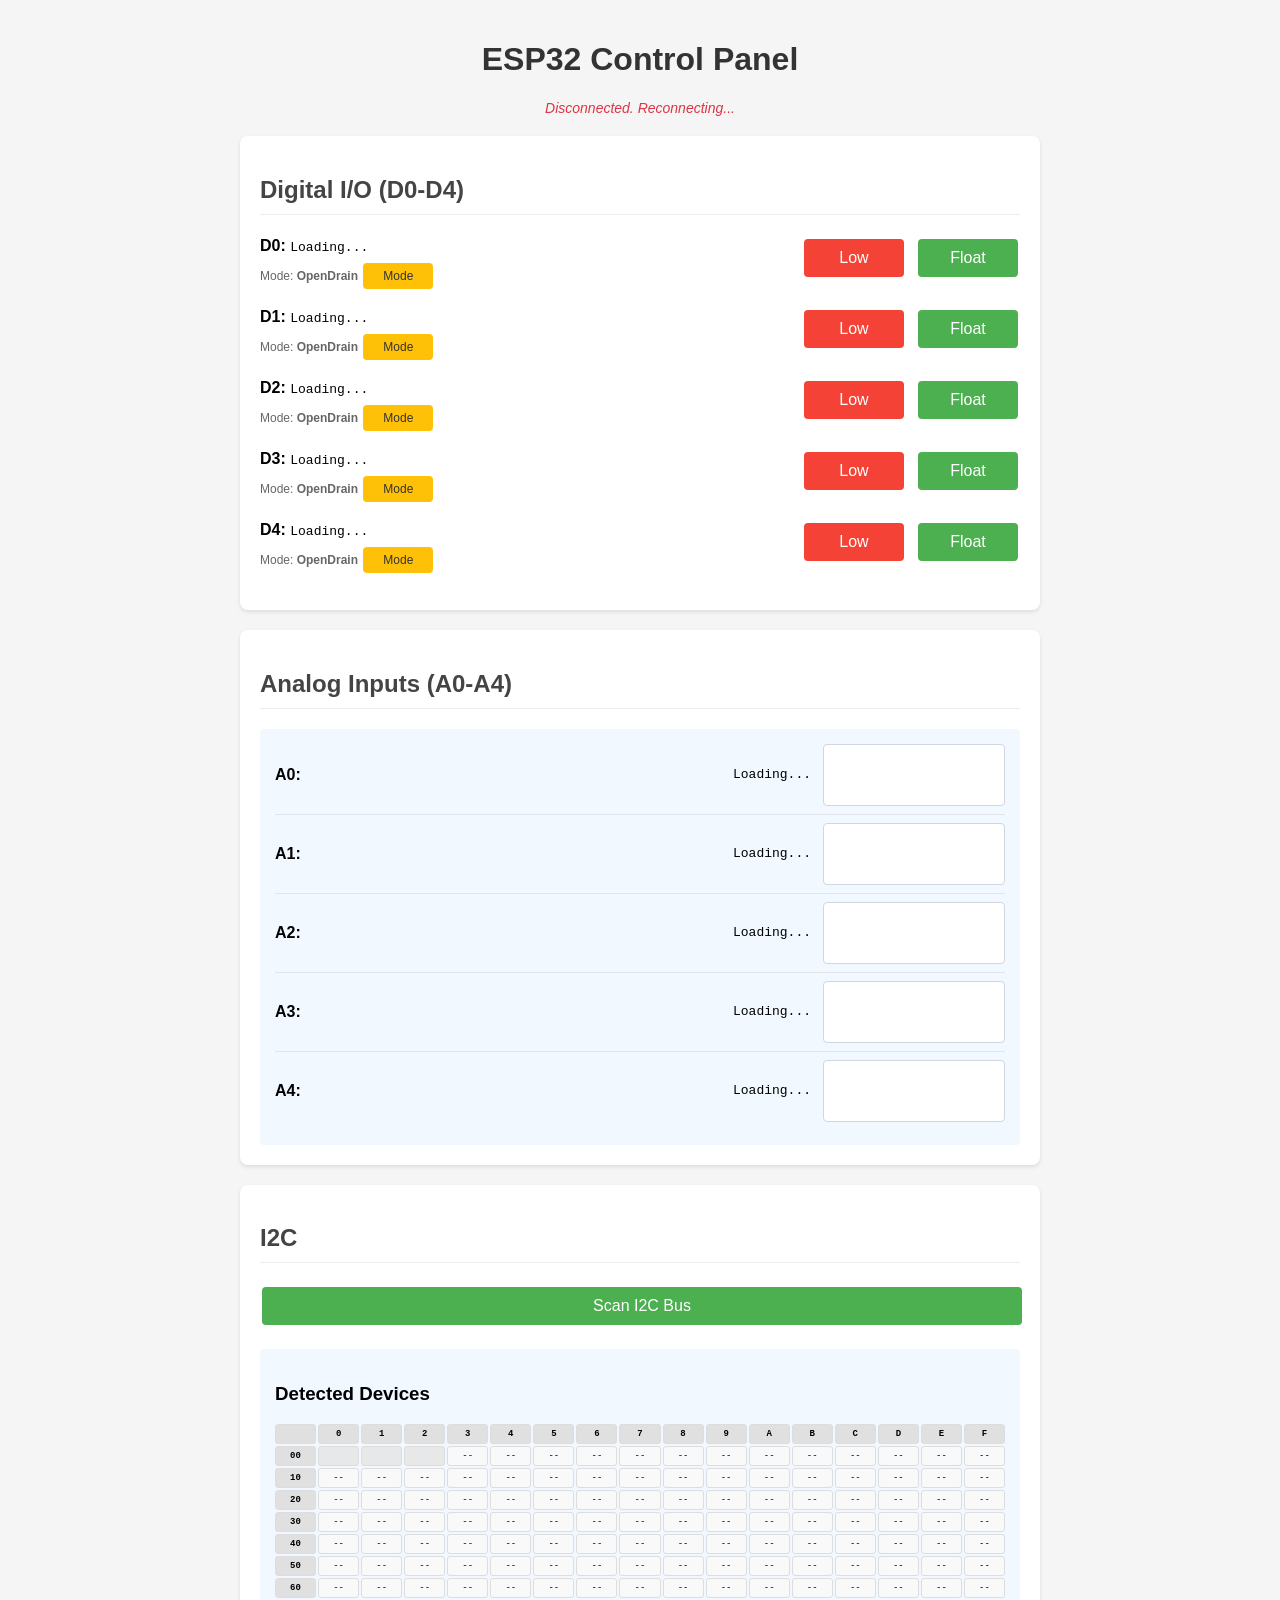
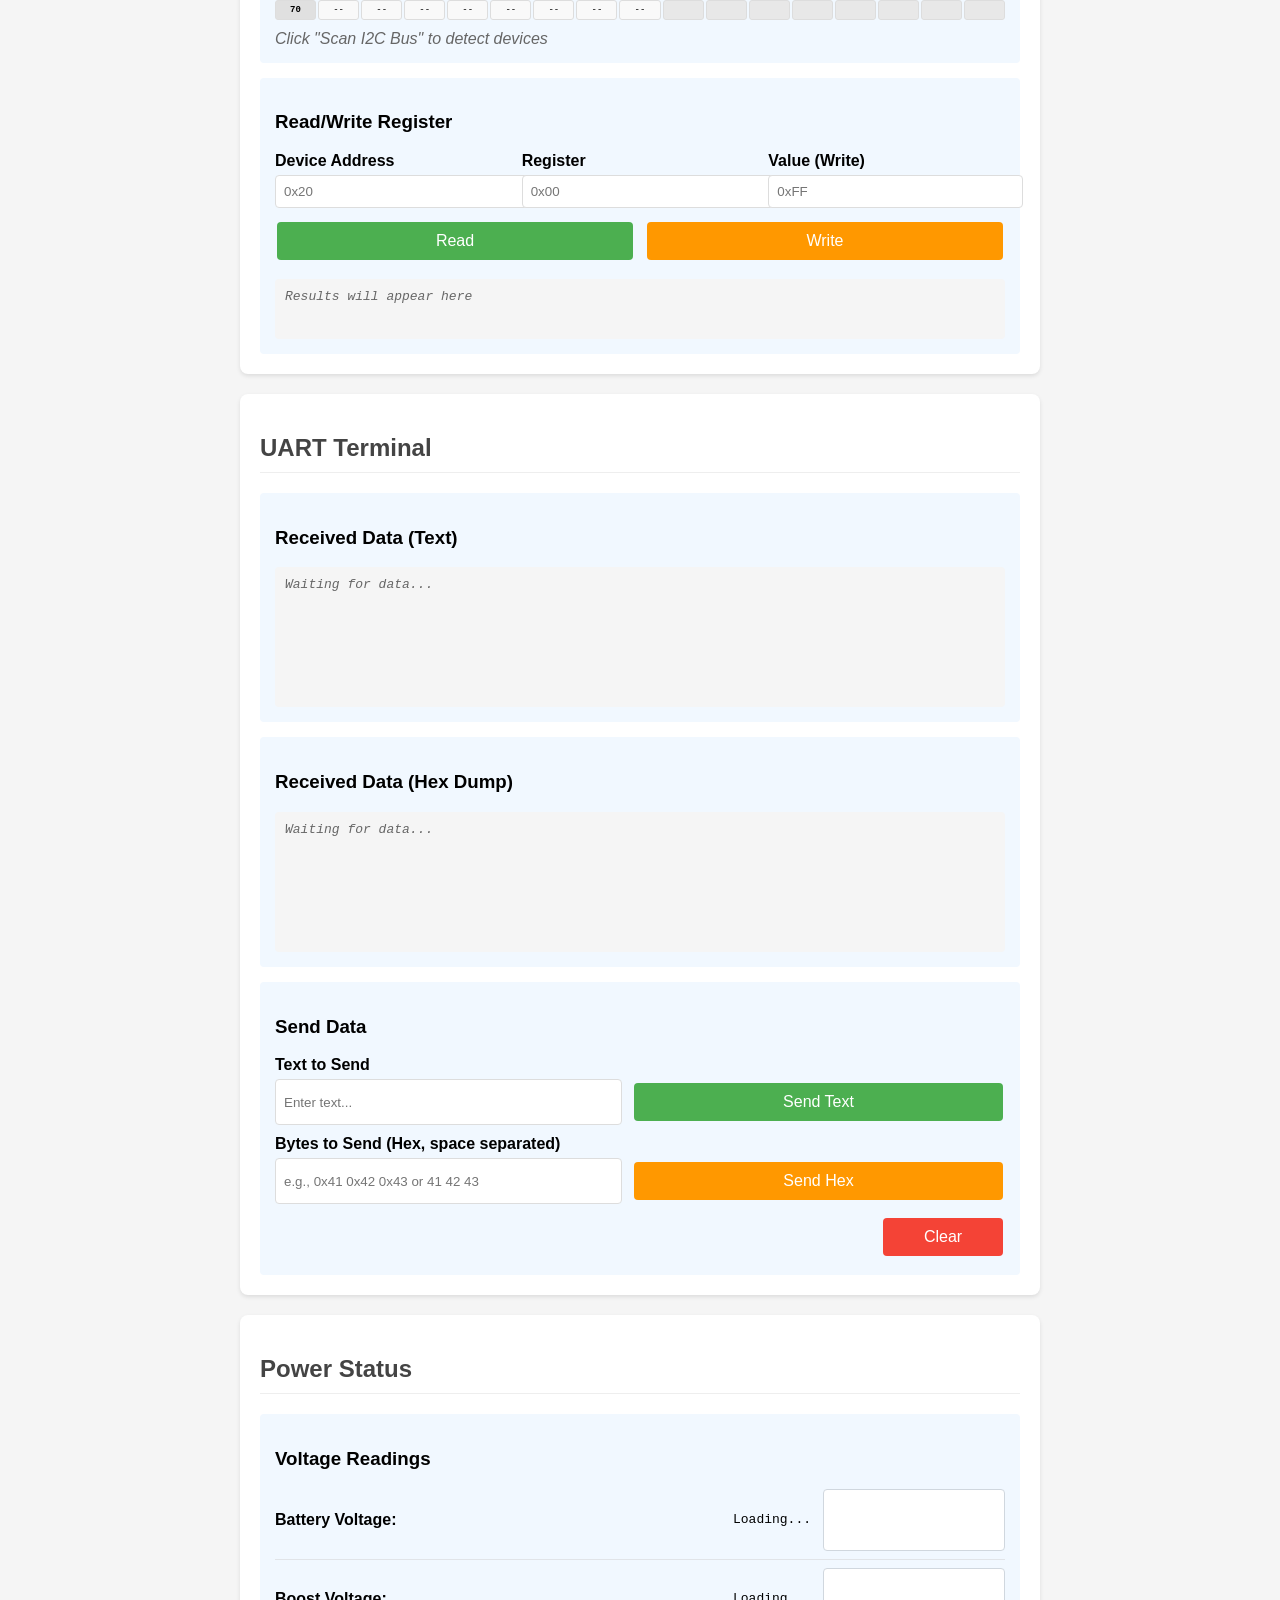
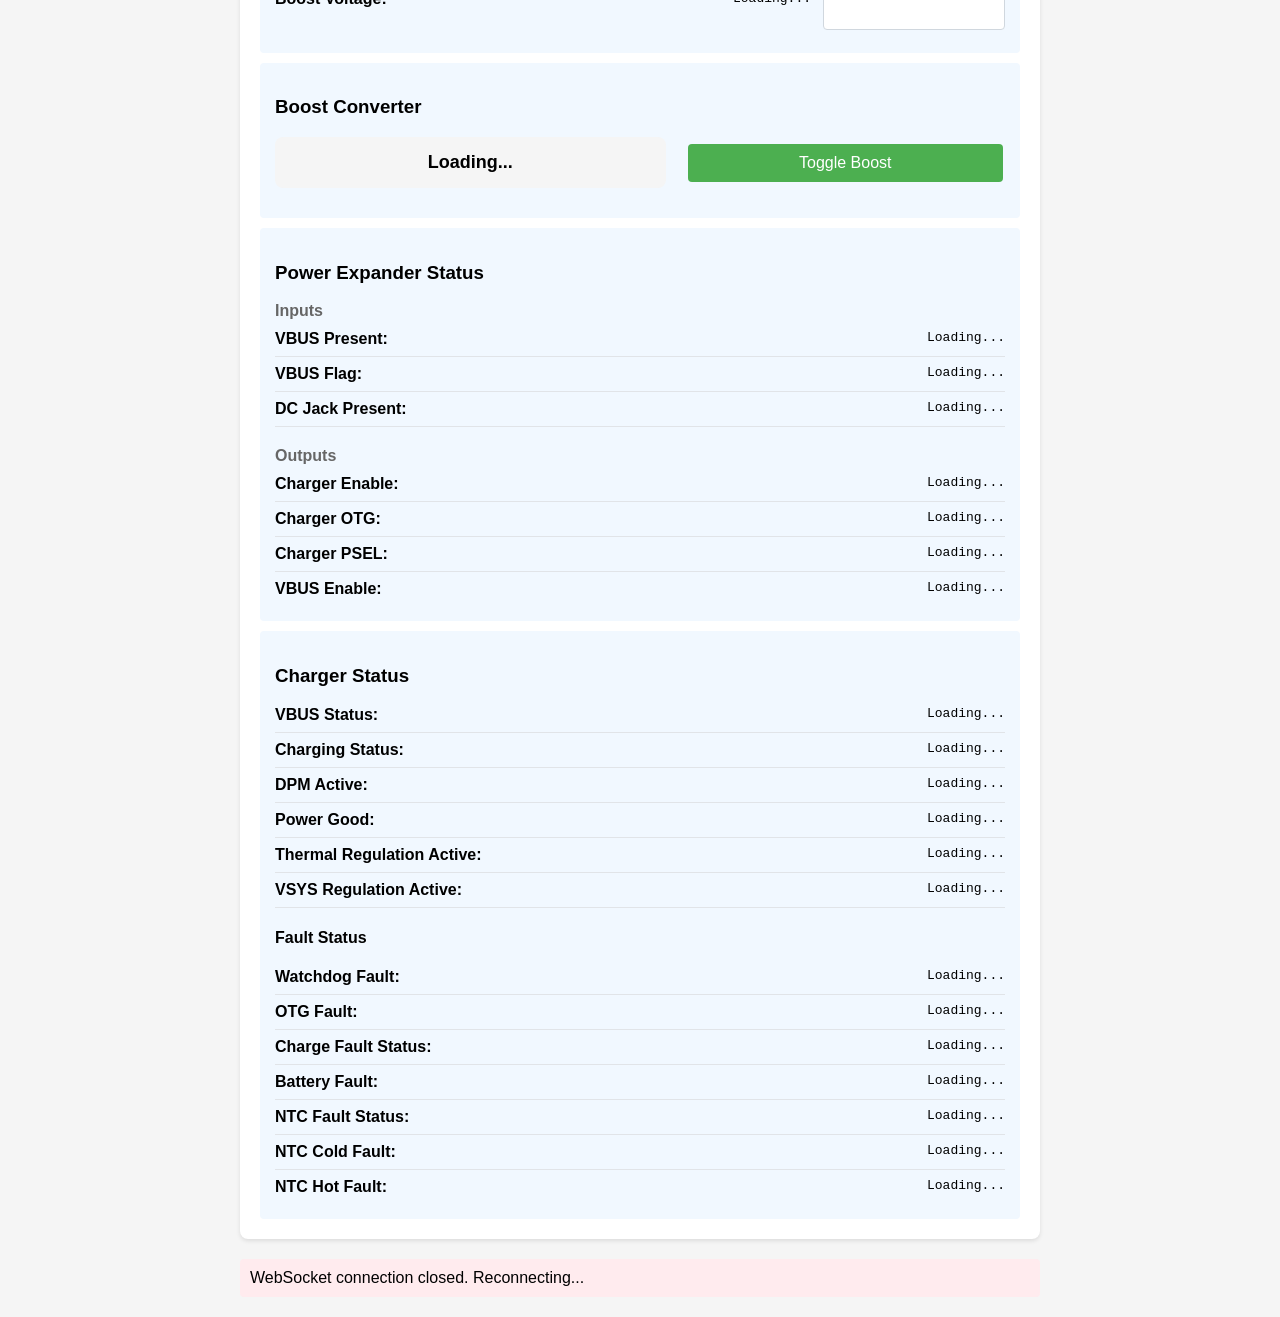
==== commit d18b1468: "Add support for PushPull GPIO mode" ====
--- a/src/bin/www_test/index.html
+++ b/src/bin/www_test/index.html
@@ -52,6 +52,13 @@
         .button.off { 
             background-color: #f44336; 
         }
+        .button.mode { 
+            background-color: #FFC107;
+            color: #333;
+            padding: 6px 10px; /* smaller to match inline mode label */
+            font-size: 12px;
+            min-width: 70px;
+        }
         .button:hover {
             opacity: 0.9;
         }
@@ -168,50 +175,70 @@
     <div class="refresh-info" id="connection-status" style="text-align: center; margin-bottom: 20px; font-size: 14px;">Connecting to WebSocket...</div>
     
     <section class="control-panel">
-        <h2>Digital Outputs (D0-D4)</h2>
+        <h2>Digital I/O (D0-D4)</h2>
         <div class="flex-between">
             <div>
                 <strong>D0:</strong> <span id="pin0-state" class="stats-value">Loading...</span>
+                <div style="font-size: 12px; color: #666; margin-top: 4px;">
+                    Mode: <span id="pin0-mode" style="font-weight: bold;">OpenDrain</span>
+                    <button class="button mode" onclick="togglePinMode(0)">Mode</button>
+                </div>
             </div>
             <div class="button-group">
-                <button class="button off" onclick="sendCommand('digital', 0, 0)">Pull Down</button>
-                <button class="button" onclick="sendCommand('digital', 0, 1)">Reset</button>
+                <button class="button off" onclick="sendCommand('digital', 0, 0)">Low</button>
+                <button class="button" onclick="sendCommand('digital', 0, 1)">Float</button>
             </div>
         </div>
         <div class="flex-between">
             <div>
                 <strong>D1:</strong> <span id="pin1-state" class="stats-value">Loading...</span>
+                <div style="font-size: 12px; color: #666; margin-top: 4px;">
+                    Mode: <span id="pin1-mode" style="font-weight: bold;">OpenDrain</span>
+                    <button class="button mode" onclick="togglePinMode(1)">Mode</button>
+                </div>
             </div>
             <div class="button-group">
-                <button class="button off" onclick="sendCommand('digital', 1, 0)">Pull Down</button>
-                <button class="button" onclick="sendCommand('digital', 1, 1)">Reset</button>
+                <button class="button off" onclick="sendCommand('digital', 1, 0)">Low</button>
+                <button class="button" onclick="sendCommand('digital', 1, 1)">Float</button>
             </div>
         </div>
         <div class="flex-between">
             <div>
                 <strong>D2:</strong> <span id="pin2-state" class="stats-value">Loading...</span>
+                <div style="font-size: 12px; color: #666; margin-top: 4px;">
+                    Mode: <span id="pin2-mode" style="font-weight: bold;">OpenDrain</span>
+                    <button class="button mode" onclick="togglePinMode(2)">Mode</button>
+                </div>
             </div>
             <div class="button-group">
-                <button class="button off" onclick="sendCommand('digital', 2, 0)">Pull Down</button>
-                <button class="button" onclick="sendCommand('digital', 2, 1)">Reset</button>
+                <button class="button off" onclick="sendCommand('digital', 2, 0)">Low</button>
+                <button class="button" onclick="sendCommand('digital', 2, 1)">Float</button>
             </div>
         </div>
         <div class="flex-between">
             <div>
                 <strong>D3:</strong> <span id="pin3-state" class="stats-value">Loading...</span>
+                <div style="font-size: 12px; color: #666; margin-top: 4px;">
+                    Mode: <span id="pin3-mode" style="font-weight: bold;">OpenDrain</span>
+                    <button class="button mode" onclick="togglePinMode(3)">Mode</button>
+                </div>
             </div>
             <div class="button-group">
-                <button class="button off" onclick="sendCommand('digital', 3, 0)">Pull Down</button>
-                <button class="button" onclick="sendCommand('digital', 3, 1)">Reset</button>
+                <button class="button off" onclick="sendCommand('digital', 3, 0)">Low</button>
+                <button class="button" onclick="sendCommand('digital', 3, 1)">Float</button>
             </div>
         </div>
         <div class="flex-between">
             <div>
                 <strong>D4:</strong> <span id="pin4-state" class="stats-value">Loading...</span>
+                <div style="font-size: 12px; color: #666; margin-top: 4px;">
+                    Mode: <span id="pin4-mode" style="font-weight: bold;">OpenDrain</span>
+                   <button class="button mode" onclick="togglePinMode(4)">Mode</button>
+                </div>
             </div>
             <div class="button-group">
-                <button class="button off" onclick="sendCommand('digital', 4, 0)">Pull Down</button>
-                <button class="button" onclick="sendCommand('digital', 4, 1)">Reset</button>
+                <button class="button off" onclick="sendCommand('digital', 4, 0)">Low</button>
+                <button class="button" onclick="sendCommand('digital', 4, 1)">Float</button>
             </div>
         </div>
     </section>
@@ -655,6 +682,46 @@
         }
 
 
+        // Function to toggle pin mode (switches to opposite mode)
+        function togglePinMode(id) {
+            const modeElement = document.getElementById(`pin${id}-mode`);
+            const currentMode = modeElement ? modeElement.textContent : 'OpenDrain';
+            const newMode = (currentMode === 'OpenDrain') ? 'PushPull' : 'OpenDrain';
+            sendModeCommand(id, newMode);
+        }
+
+        // Function to send mode change command
+        function sendModeCommand(id, mode) {
+            const statusElement = document.getElementById('status');
+            statusElement.style.display = 'block';
+            statusElement.textContent = `Setting pin ${id} mode to ${mode}...`;
+            statusElement.style.backgroundColor = '#e8f5e9';
+            
+            if (!socket || socket.readyState !== WebSocket.OPEN) {
+                statusElement.textContent = 'Error: Not connected to server';
+                statusElement.style.backgroundColor = '#ffebee';
+                setTimeout(() => statusElement.style.display = 'none', 2000);
+                return;
+            }
+            
+            const command = {
+                type: 'digital_mode',
+                id: id,
+                mode: mode
+            };
+            
+            try {
+                socket.send(JSON.stringify(command));
+                statusElement.textContent = `Pin ${id} mode set to ${mode}`;
+                statusElement.style.backgroundColor = '#e8f5e9';
+                // Mode and button labels will be updated automatically when server sends back the state
+            } catch (error) {
+                statusElement.textContent = `Error: ${error.message}`;
+                statusElement.style.backgroundColor = '#ffebee';
+            }
+            
+            setTimeout(() => statusElement.style.display = 'none', 2000);
+        }
         
         // Function to send digital command
         function sendCommand(type, id, value) {
@@ -854,7 +921,6 @@
         
         function renderI2CGrid(devices) {
             const grid = document.getElementById('i2c-scan-grid');
-            const statusElement = document.getElementById('i2c-scan-status');
             grid.innerHTML = '';
             
             // Add column headers (0-F)
@@ -904,9 +970,6 @@
                     grid.appendChild(cell);
                 }
             }
-            
-            statusElement.textContent = `Scan complete: ${devices.length} device(s) found`;
-            statusElement.style.color = '#28a745';
         }
         
         function selectI2CDevice(address) {
@@ -1136,9 +1199,13 @@
                             updateAnalogInputGraphs(data);
                             console.log('ADC Buffer received - Sequence:', data.sequence);
                             break;
-                        case 'i2c_scan_result':
+                        case 'i2c_scan_result': {
                             renderI2CGrid(data.devices);
+                            const statusElement = document.getElementById('i2c-scan-status');
+                            statusElement.textContent = `Scan complete: ${data.devices.length} device(s) found`;
+                            statusElement.style.color = '#28a745';
                             break;
+                        }
                         case 'i2c_read_result':
                             handleI2CReadResult(data);
                             break;
@@ -1196,8 +1263,33 @@
         // Update pin states UI with received data
         function updatePinStatesUI(data) {
             const pinElement = document.getElementById(`pin${data.pin_number}-state`);
+            const modeElement = document.getElementById(`pin${data.pin_number}-mode`);
+            
             if (pinElement) {
                 pinElement.textContent = data.state;
+            }
+            
+            if (modeElement) {
+                modeElement.textContent = data.mode;
+            }
+            
+            // Update button labels based on mode
+            updateButtonLabels(data.pin_number, data.mode);
+        }
+        
+        // Update button labels based on pin mode
+        function updateButtonLabels(pinNumber, mode) {
+            const lowButton = document.querySelector(`button[onclick="sendCommand('digital', ${pinNumber}, 0)"]`);
+            const highButton = document.querySelector(`button[onclick="sendCommand('digital', ${pinNumber}, 1)"]`);
+            
+            if (lowButton && highButton) {
+                if (mode === 'OpenDrain') {
+                    lowButton.textContent = 'Low';
+                    highButton.textContent = 'Float';
+                } else if (mode === 'PushPull') {
+                    lowButton.textContent = 'Low';
+                    highButton.textContent = 'High';
+                }
             }
         }
 
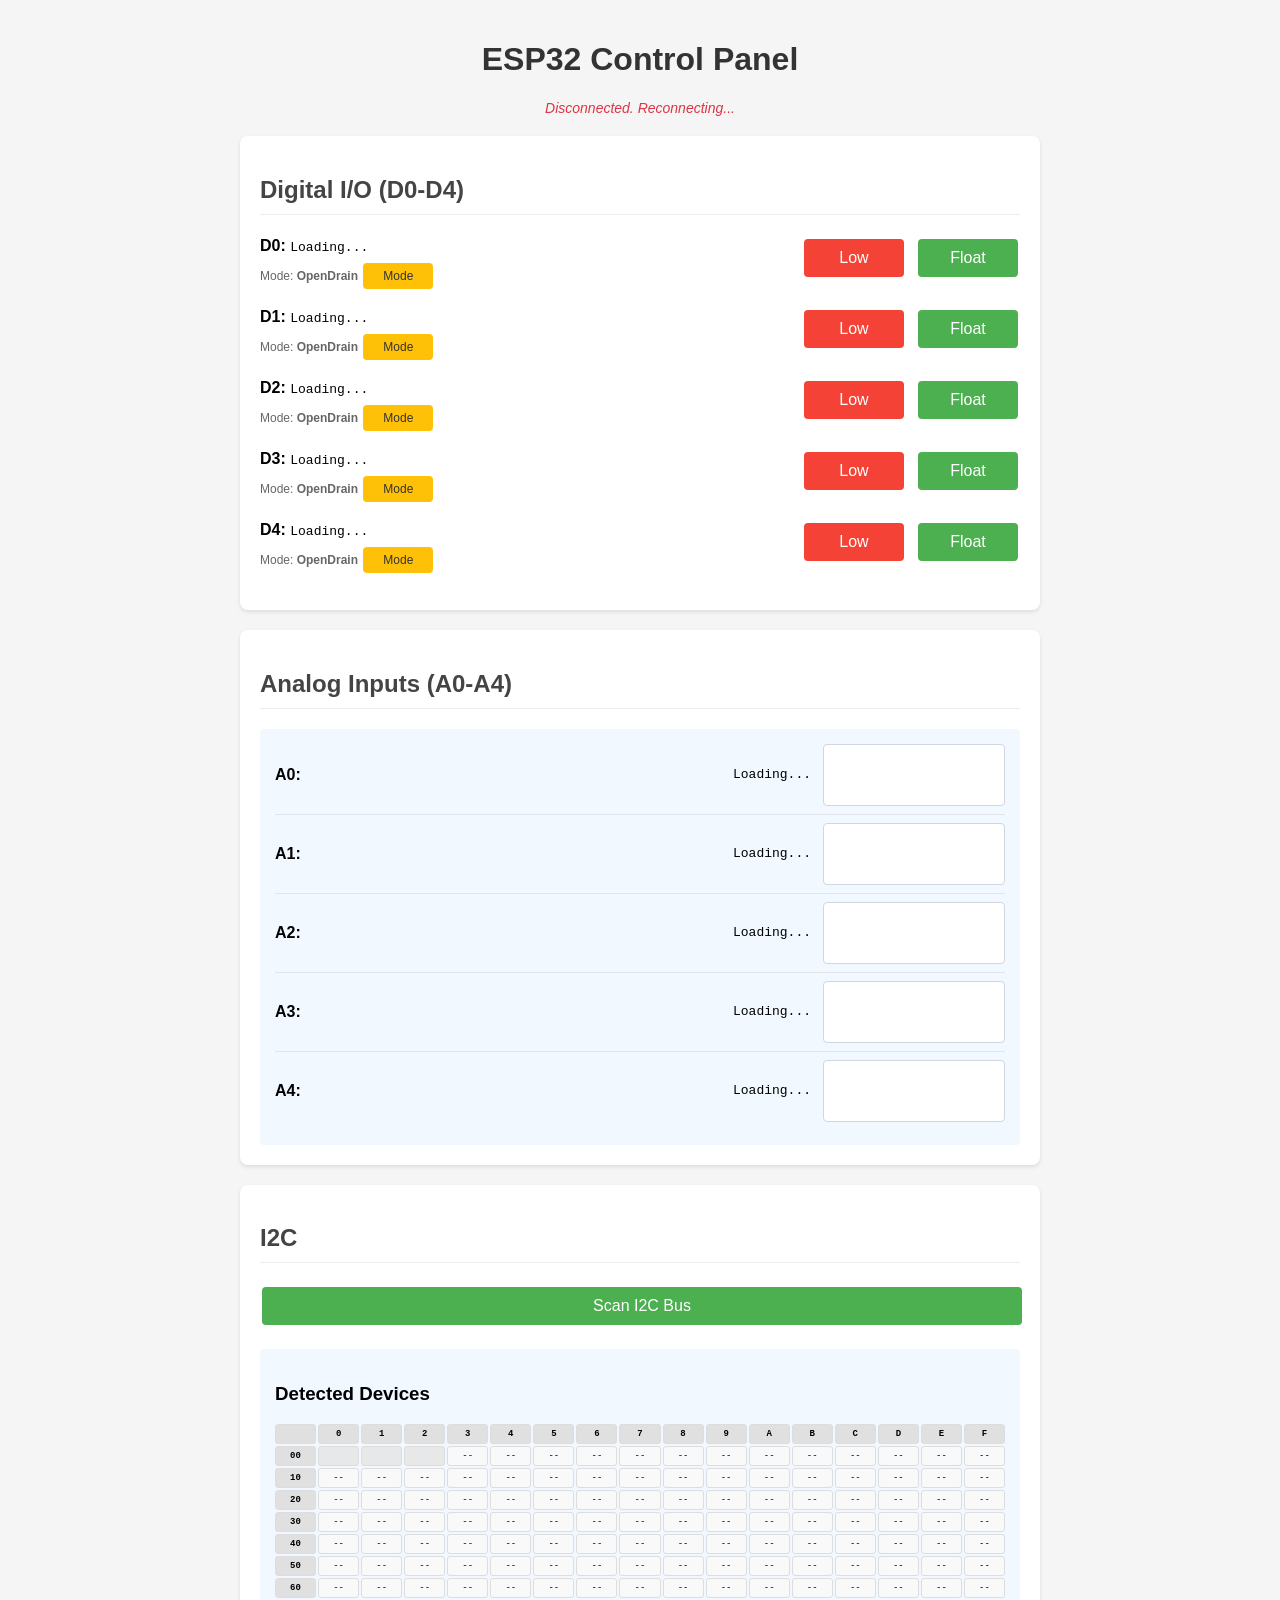
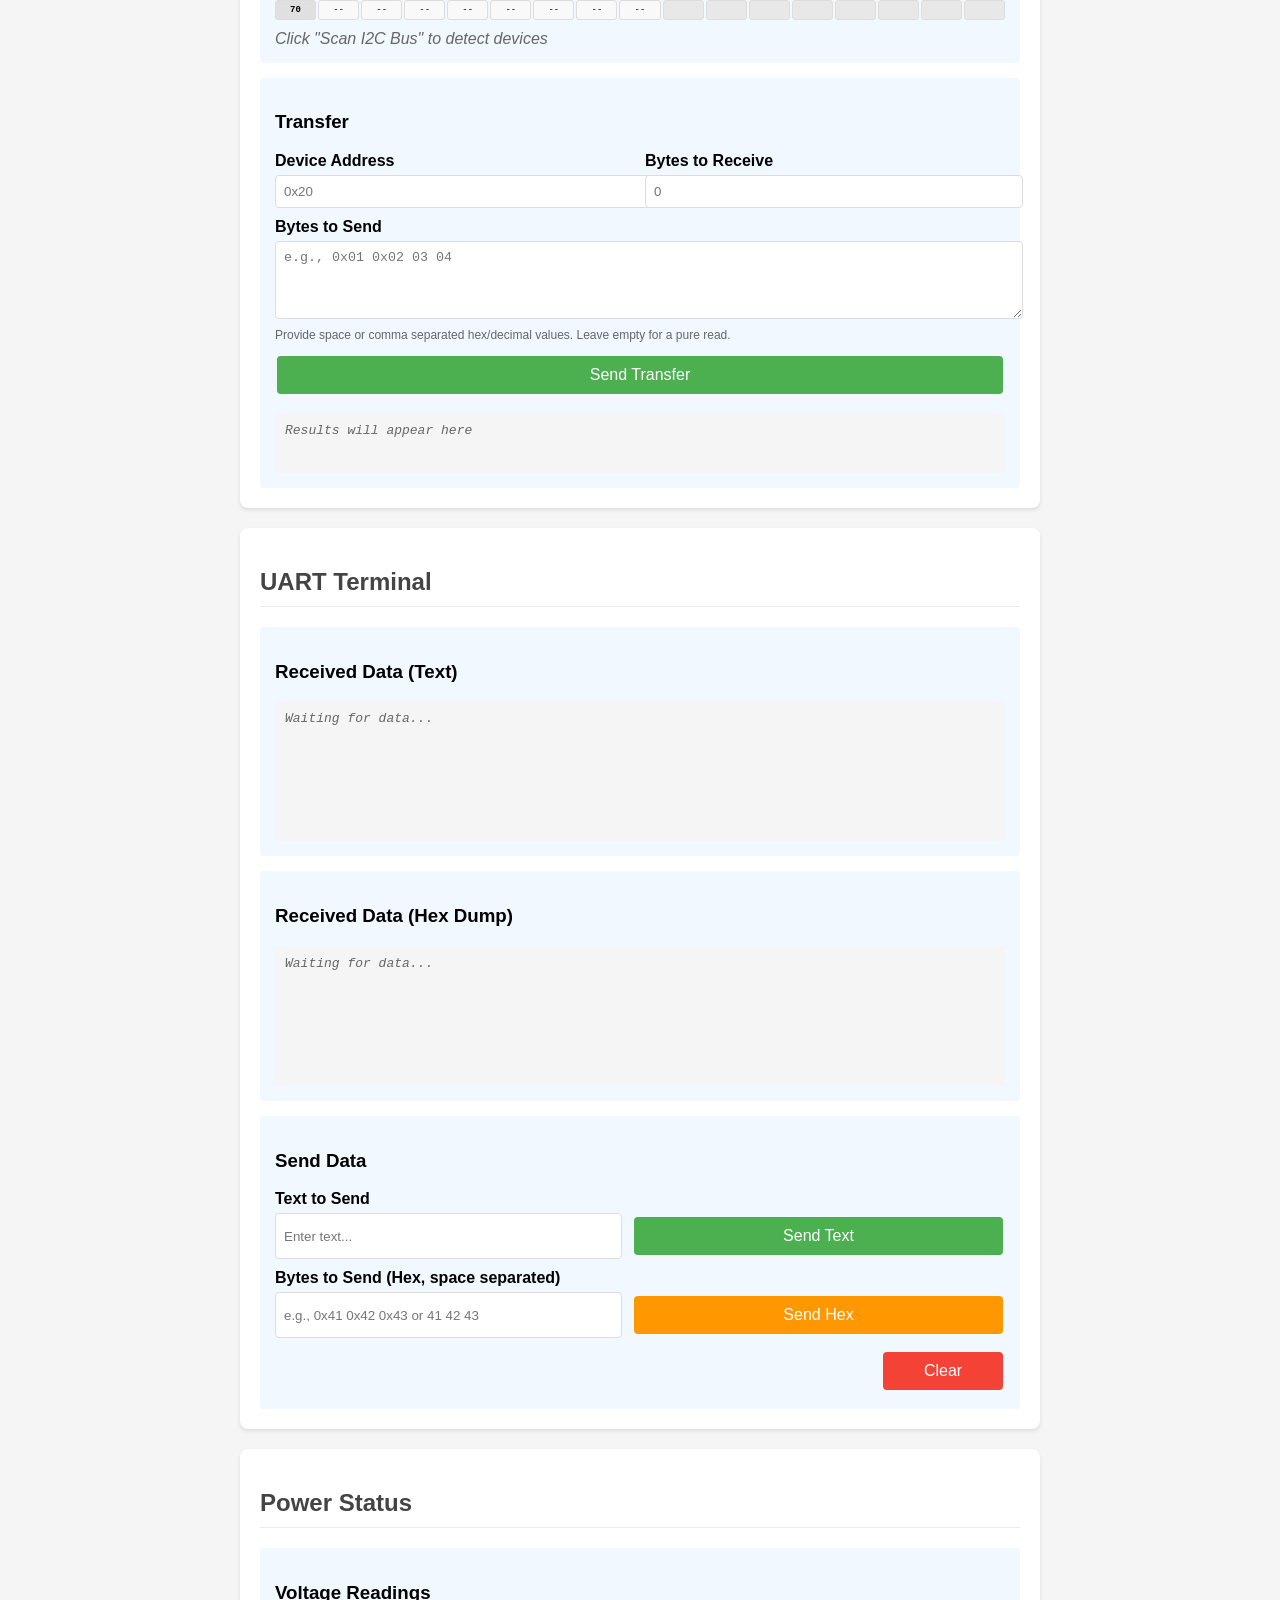
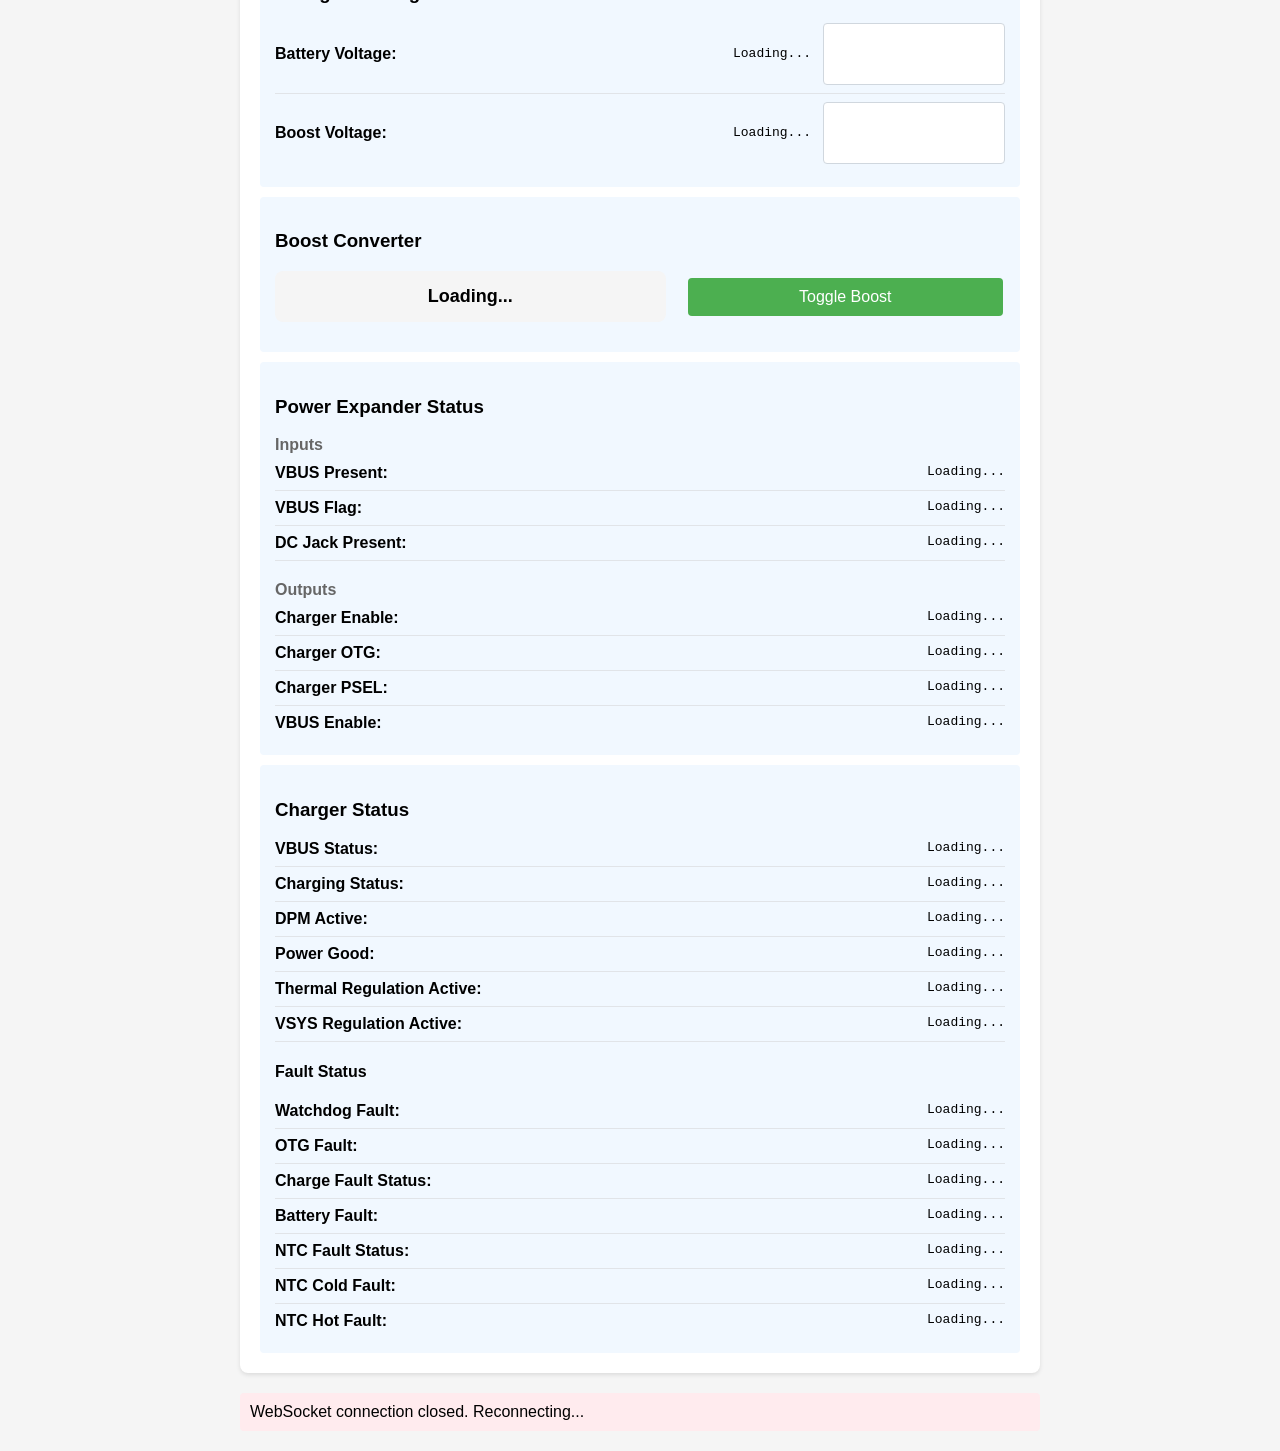
==== commit d72ec309: "Improve I2C transfer to support single byte write" ====
--- a/src/bin/www_test/index.html
+++ b/src/bin/www_test/index.html
@@ -300,24 +300,24 @@
         </div>
         
         <div class="stats-panel" style="margin-top: 15px;">
-            <h3>Read/Write Register</h3>
-            <div style="display: grid; grid-template-columns: 1fr 1fr 1fr; gap: 10px; margin-bottom: 10px;">
+            <h3>Transfer</h3>
+            <div style="display: grid; grid-template-columns: 1fr 1fr; gap: 10px; margin-bottom: 10px;">
                 <div>
                     <label style="display: block; margin-bottom: 5px; font-weight: bold;">Device Address</label>
                     <input type="text" id="i2c-address" placeholder="0x20" style="width: 100%; padding: 8px; border: 1px solid #ddd; border-radius: 4px;">
                 </div>
                 <div>
-                    <label style="display: block; margin-bottom: 5px; font-weight: bold;">Register</label>
-                    <input type="text" id="i2c-register" placeholder="0x00" style="width: 100%; padding: 8px; border: 1px solid #ddd; border-radius: 4px;">
-                </div>
-                <div>
-                    <label style="display: block; margin-bottom: 5px; font-weight: bold;">Value (Write)</label>
-                    <input type="text" id="i2c-value" placeholder="0xFF" style="width: 100%; padding: 8px; border: 1px solid #ddd; border-radius: 4px;">
-                </div>
+                    <label style="display: block; margin-bottom: 5px; font-weight: bold;">Bytes to Receive</label>
+                    <input type="number" id="i2c-rx-len" min="0" max="255" placeholder="0" style="width: 100%; padding: 8px; border: 1px solid #ddd; border-radius: 4px;">
+                </div>
+            </div>
+            <div style="margin-bottom: 10px;">
+                <label style="display: block; margin-bottom: 5px; font-weight: bold;">Bytes to Send</label>
+                <textarea id="i2c-bytes" placeholder="e.g., 0x01 0x02 03 04" style="width: 100%; padding: 8px; border: 1px solid #ddd; border-radius: 4px; min-height: 60px;"></textarea>
+                <div style="margin-top: 5px; color: #666; font-size: 12px;">Provide space or comma separated hex/decimal values. Leave empty for a pure read.</div>
             </div>
             <div class="button-group" style="gap: 10px;">
-                <button class="button" onclick="readI2C()" style="flex: 1;">Read</button>
-                <button class="button" onclick="writeI2C()" style="flex: 1; background-color: #ff9800;">Write</button>
+                <button class="button" onclick="sendI2CTransfer()" style="flex: 1;">Send Transfer</button>
             </div>
             <div id="i2c-result" style="margin-top: 15px; padding: 10px; background-color: #f5f5f5; border-radius: 4px; font-family: monospace; min-height: 40px;">
                 <div style="color: #666; font-style: italic;">Results will appear here</div>
@@ -840,83 +840,79 @@
             socket.send(JSON.stringify(command));
         }
         
-        function readI2C() {
+        function sendI2CTransfer() {
             const addressInput = document.getElementById('i2c-address').value.trim();
-            const registerInput = document.getElementById('i2c-register').value.trim();
+            const txInput = document.getElementById('i2c-bytes').value.trim();
+            const rxLenInput = document.getElementById('i2c-rx-len').value.trim();
             const resultDiv = document.getElementById('i2c-result');
-            
-            if (!addressInput || !registerInput) {
-                resultDiv.innerHTML = '<div style="color: #dc3545;">Please enter both address and register</div>';
-                return;
-            }
-            
+
             const address = parseHexValue(addressInput);
-            const register = parseHexValue(registerInput);
-            
-            if (address === null || register === null || address > 0x7F || register > 0xFF) {
-                resultDiv.innerHTML = '<div style="color: #dc3545;">Invalid address or register (use hex like 0x20 or decimal)</div>';
-                return;
-            }
-            
+            const rxLen = rxLenInput === '' ? 0 : parseInt(rxLenInput, 10);
+            const txData = parseHexByteArray(txInput);
+
+            if (address === null || address > 0x7F) {
+                resultDiv.innerHTML = '<div style="color: #dc3545;">Invalid device address (use hex like 0x20 or decimal)</div>';
+                return;
+            }
+
+            if (txData === null) {
+                resultDiv.innerHTML = '<div style="color: #dc3545;">Invalid TX bytes. Use space/comma separated hex (0x12) or decimal.</div>';
+                return;
+            }
+
+            if (isNaN(rxLen) || rxLen < 0 || rxLen > 255) {
+                resultDiv.innerHTML = '<div style="color: #dc3545;">Invalid RX length (0-255)</div>';
+                return;
+            }
+
+            if (txData.length === 0 && rxLen === 0) {
+                resultDiv.innerHTML = '<div style="color: #dc3545;">Provide bytes to send or a receive length</div>';
+                return;
+            }
+
             if (!socket || socket.readyState !== WebSocket.OPEN) {
                 resultDiv.innerHTML = '<div style="color: #dc3545;">Error: Not connected to server</div>';
                 return;
             }
-            
-            resultDiv.innerHTML = '<div style="color: #007bff;">Reading...</div>';
-            
+
+            resultDiv.innerHTML = '<div style="color: #007bff;">Sending transfer...</div>';
+
             const command = {
-                type: 'i2c_read',
+                type: 'i2c_transfer',
                 address: address,
-                register: register
+                tx_data: txData,
+                rx_len: rxLen
             };
             socket.send(JSON.stringify(command));
         }
-        
-        function writeI2C() {
-            const addressInput = document.getElementById('i2c-address').value.trim();
-            const registerInput = document.getElementById('i2c-register').value.trim();
-            const valueInput = document.getElementById('i2c-value').value.trim();
-            const resultDiv = document.getElementById('i2c-result');
-            
-            if (!addressInput || !registerInput || !valueInput) {
-                resultDiv.innerHTML = '<div style="color: #dc3545;">Please enter address, register, and value</div>';
-                return;
-            }
-            
-            const address = parseHexValue(addressInput);
-            const register = parseHexValue(registerInput);
-            const value = parseHexValue(valueInput);
-            
-            if (address === null || register === null || value === null || address > 0x7F || register > 0xFF || value > 0xFF) {
-                resultDiv.innerHTML = '<div style="color: #dc3545;">Invalid address, register, or value (use hex like 0x20 or decimal)</div>';
-                return;
-            }
-            
-            if (!socket || socket.readyState !== WebSocket.OPEN) {
-                resultDiv.innerHTML = '<div style="color: #dc3545;">Error: Not connected to server</div>';
-                return;
-            }
-            
-            resultDiv.innerHTML = '<div style="color: #007bff;">Writing...</div>';
-            
-            const command = {
-                type: 'i2c_write',
-                address: address,
-                register: register,
-                value: value
-            };
-            socket.send(JSON.stringify(command));
-        }
-        
+
         function parseHexValue(str) {
             str = str.trim();
+            if (str === '') return null;
             if (str.startsWith('0x') || str.startsWith('0X')) {
                 const val = parseInt(str.substring(2), 16);
                 return isNaN(val) ? null : val;
             }
             const val = parseInt(str, 10);
             return isNaN(val) ? null : val;
+        }
+
+        function parseHexByteArray(str) {
+            const cleaned = str.trim();
+            if (cleaned === '') return [];
+
+            const parts = cleaned.split(/[,\s]+/).filter(p => p.length > 0);
+            const bytes = [];
+
+            for (const part of parts) {
+                const value = parseHexValue(part);
+                if (value === null || value < 0 || value > 255) {
+                    return null;
+                }
+                bytes.push(value);
+            }
+
+            return bytes;
         }
         
         function renderI2CGrid(devices) {
@@ -975,41 +971,27 @@
         function selectI2CDevice(address) {
             document.getElementById('i2c-address').value = '0x' + address.toString(16).toUpperCase().padStart(2, '0');
             document.getElementById('i2c-result').innerHTML = '<div style="color: #666; font-style: italic;">Device 0x' + 
-                address.toString(16).toUpperCase().padStart(2, '0') + ' selected. Enter register to read/write.</div>';
-        }
-        
-        function handleI2CReadResult(data) {
+                address.toString(16).toUpperCase().padStart(2, '0') + ' selected. Add bytes to send and/or a receive length.</div>';
+        }
+        
+        function formatByteArray(bytes) {
+            if (!bytes || bytes.length === 0) return '(none)';
+            return bytes.map(b => '0x' + b.toString(16).toUpperCase().padStart(2, '0')).join(' ');
+        }
+
+        function handleI2CTransferResult(data) {
             const resultDiv = document.getElementById('i2c-result');
             if (data.success) {
                 resultDiv.innerHTML = `<div style="color: #28a745;">
-                    <strong>Read Success</strong><br>
+                    <strong>Transfer Success</strong><br>
                     Address: 0x${data.address.toString(16).toUpperCase().padStart(2, '0')}<br>
-                    Register: 0x${data.register.toString(16).toUpperCase().padStart(2, '0')}<br>
-                    Value: 0x${data.value.toString(16).toUpperCase().padStart(2, '0')} (${data.value})
+                    TX Data (len-${data.tx_data.length}): ${formatByteArray(data.tx_data)}<br>
+                    RX Data (len=${data.rx_data.length}): ${formatByteArray(data.rx_data)}
                 </div>`;
             } else {
                 resultDiv.innerHTML = `<div style="color: #dc3545;">
-                    <strong>Read Failed</strong><br>
+                    <strong>Transfer Failed</strong><br>
                     Address: 0x${data.address.toString(16).toUpperCase().padStart(2, '0')}<br>
-                    Register: 0x${data.register.toString(16).toUpperCase().padStart(2, '0')}<br>
-                    Error: Communication failed
-                </div>`;
-            }
-        }
-        
-        function handleI2CWriteResult(data) {
-            const resultDiv = document.getElementById('i2c-result');
-            if (data.success) {
-                resultDiv.innerHTML = `<div style="color: #28a745;">
-                    <strong>Write Success</strong><br>
-                    Address: 0x${data.address.toString(16).toUpperCase().padStart(2, '0')}<br>
-                    Register: 0x${data.register.toString(16).toUpperCase().padStart(2, '0')}
-                </div>`;
-            } else {
-                resultDiv.innerHTML = `<div style="color: #dc3545;">
-                    <strong>Write Failed</strong><br>
-                    Address: 0x${data.address.toString(16).toUpperCase().padStart(2, '0')}<br>
-                    Register: 0x${data.register.toString(16).toUpperCase().padStart(2, '0')}<br>
                     Error: Communication failed
                 </div>`;
             }
@@ -1206,11 +1188,8 @@
                             statusElement.style.color = '#28a745';
                             break;
                         }
-                        case 'i2c_read_result':
-                            handleI2CReadResult(data);
-                            break;
-                        case 'i2c_write_result':
-                            handleI2CWriteResult(data);
+                        case 'i2c_transfer_result':
+                            handleI2CTransferResult(data);
                             break;
                         case 'uart_receive':
                             handleUartReceive(data);
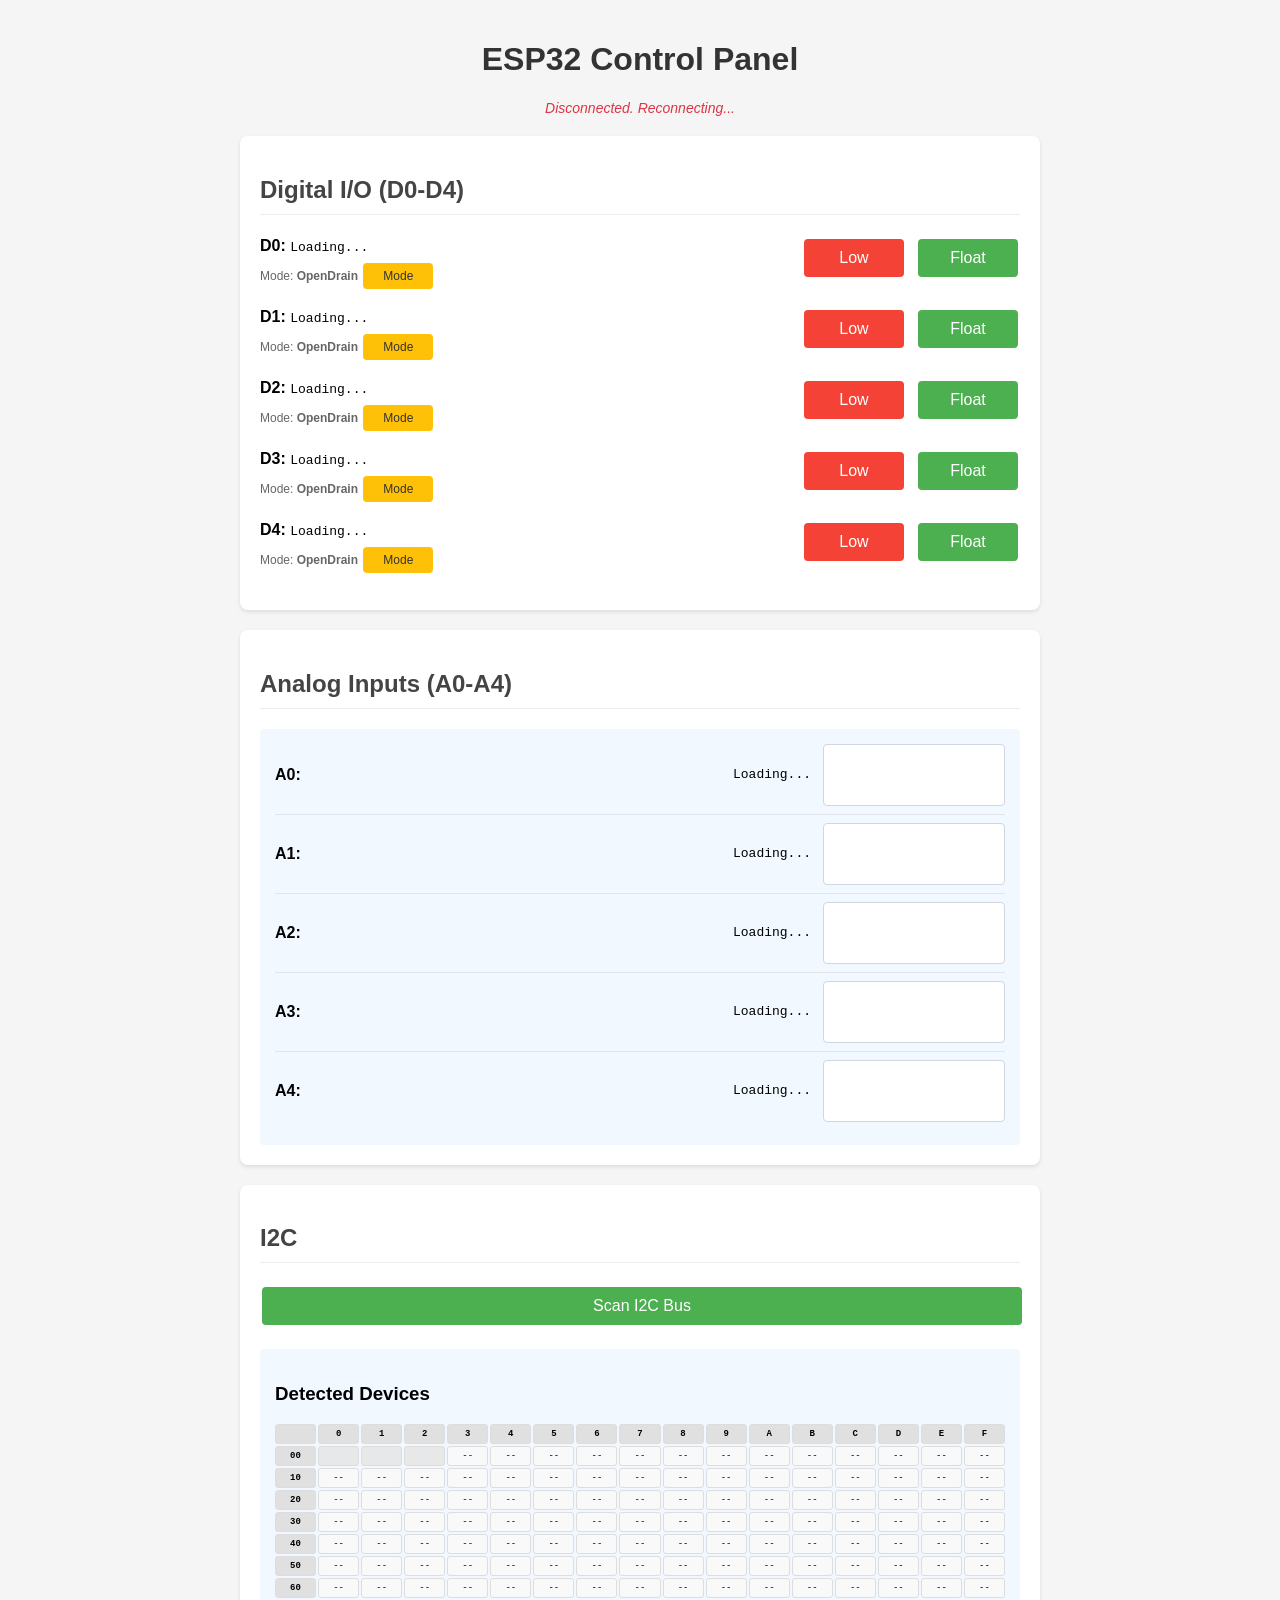
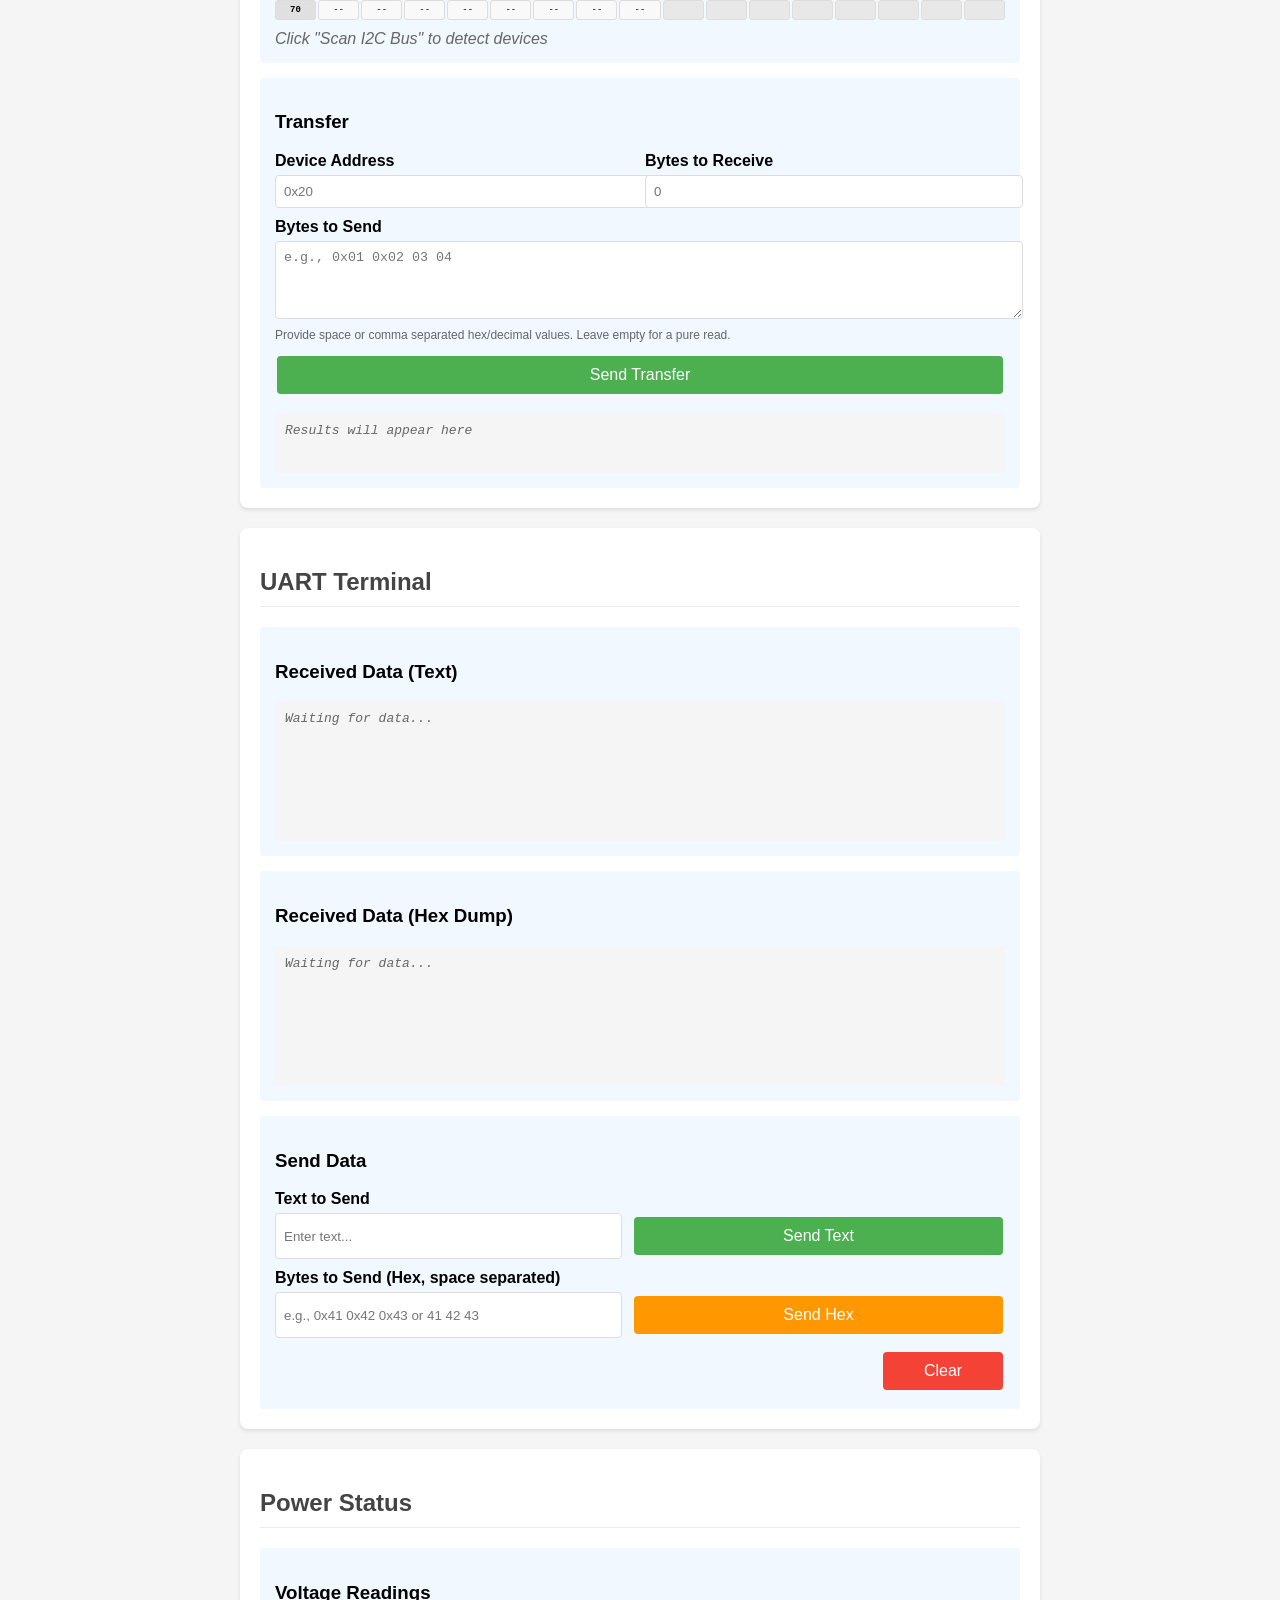
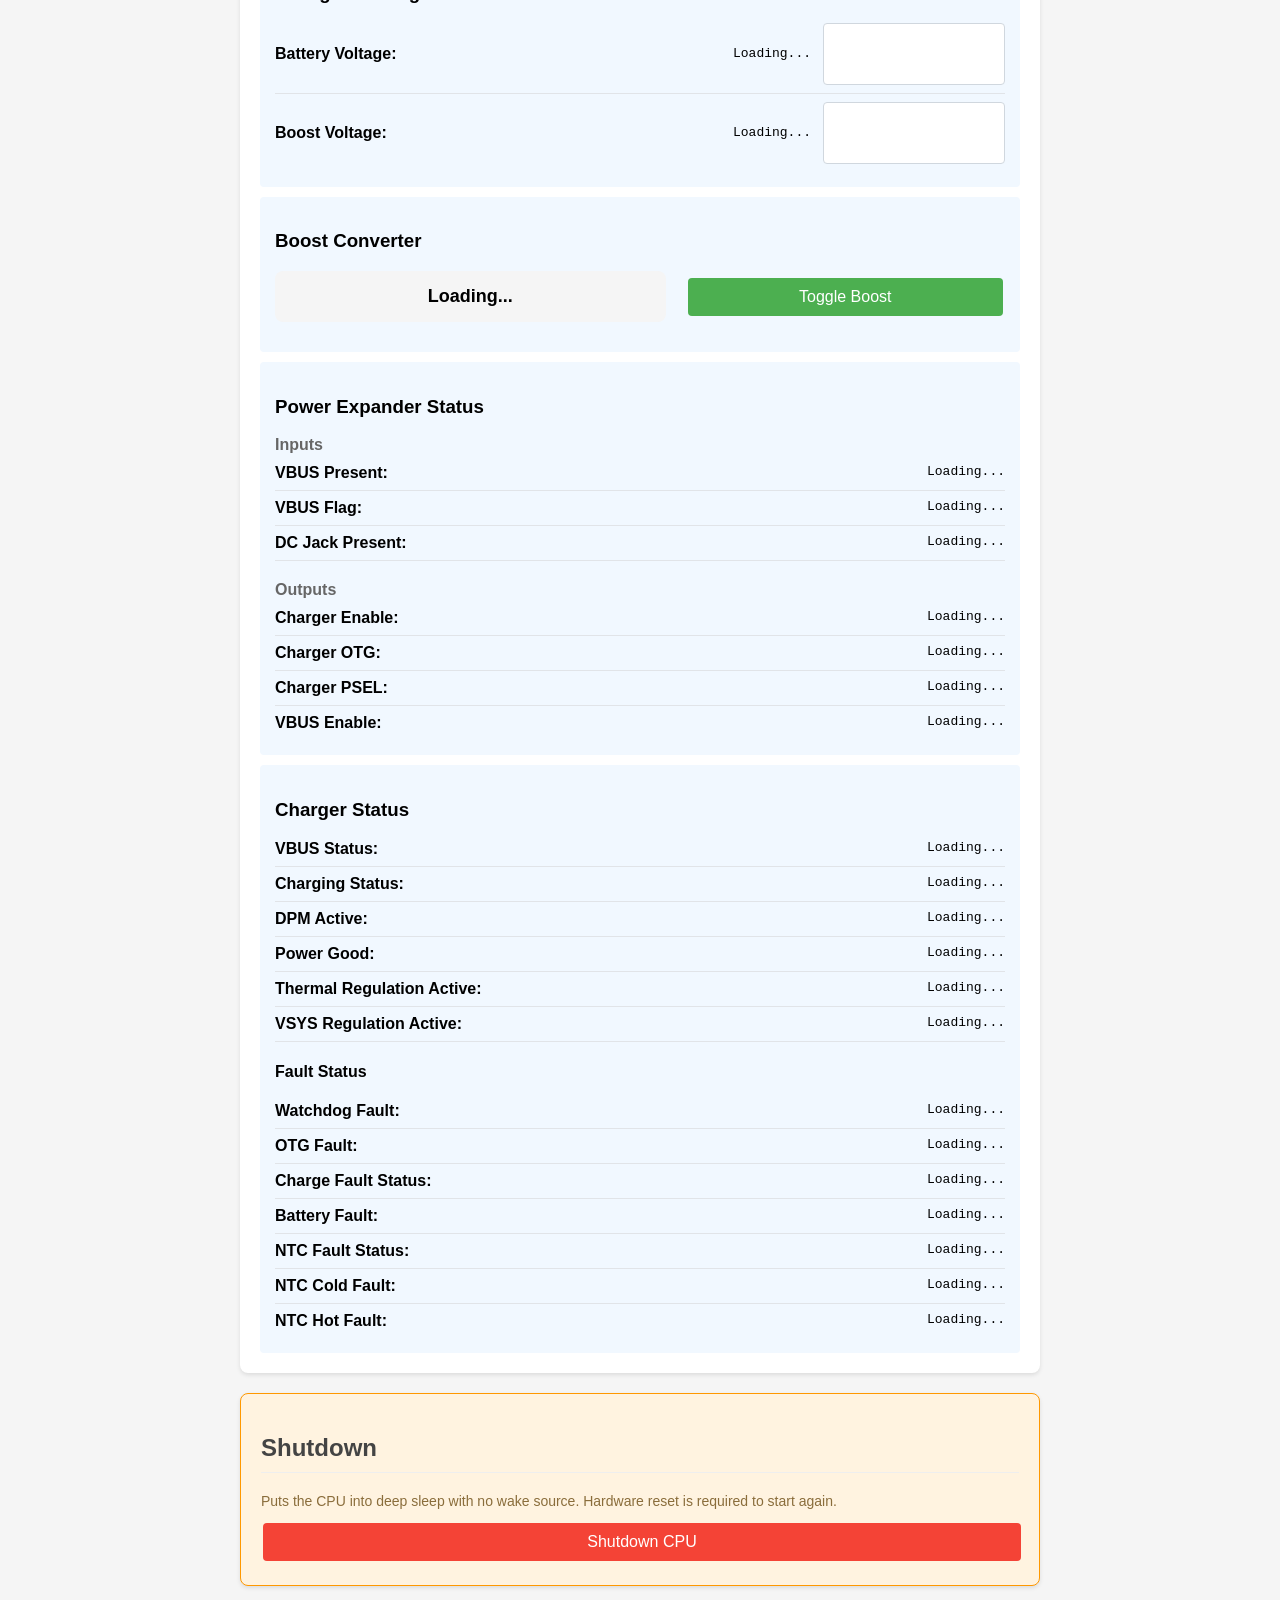
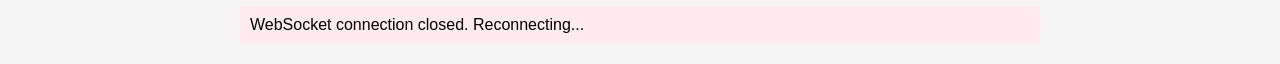
==== commit 67c7cf4e: "Add shutdown button" ====
--- a/src/bin/www_test/index.html
+++ b/src/bin/www_test/index.html
@@ -483,6 +483,12 @@
         </div>
     </div>
     
+    <section class="control-panel" style="background-color: #fff3e0; border: 1px solid #ff9800;">
+        <h2>Shutdown</h2>
+        <p style="margin: 0 0 10px 0; font-size: 14px; color: #8a6d3b;">Puts the CPU into deep sleep with no wake source. Hardware reset is required to start again.</p>
+        <button class="button off" onclick="requestShutdown()" style="width: 100%;">Shutdown CPU</button>
+    </section>
+
     <div id="status" class="status"></div>
 
     <script>
@@ -822,6 +828,33 @@
                 toggleButton.classList.add('off');
             else
                 toggleButton.classList.remove('off');
+        }
+
+        function requestShutdown() {
+            const statusElement = document.getElementById('status');
+
+            if (!socket || socket.readyState !== WebSocket.OPEN) {
+                statusElement.style.display = 'block';
+                statusElement.textContent = 'Error: Not connected to server';
+                statusElement.style.backgroundColor = '#ffebee';
+                setTimeout(() => statusElement.style.display = 'none', 2000);
+                return;
+            }
+
+            const proceed = confirm('Shutdown CPU now? Device will require a hardware reset to start again.');
+            if (!proceed) return;
+
+            statusElement.style.display = 'block';
+            statusElement.textContent = 'Sending shutdown request...';
+            statusElement.style.backgroundColor = '#ffe0e0';
+
+            try {
+                socket.send(JSON.stringify({ type: 'shutdown' }));
+            } catch (error) {
+                statusElement.textContent = `Error: ${error.message}`;
+                statusElement.style.backgroundColor = '#ffebee';
+                setTimeout(() => statusElement.style.display = 'none', 3000);
+            }
         }
         
         // I2C Functions
@@ -985,7 +1018,7 @@
                 resultDiv.innerHTML = `<div style="color: #28a745;">
                     <strong>Transfer Success</strong><br>
                     Address: 0x${data.address.toString(16).toUpperCase().padStart(2, '0')}<br>
-                    TX Data (len-${data.tx_data.length}): ${formatByteArray(data.tx_data)}<br>
+                    TX Data (len=${data.tx_data.length}): ${formatByteArray(data.tx_data)}<br>
                     RX Data (len=${data.rx_data.length}): ${formatByteArray(data.rx_data)}
                 </div>`;
             } else {
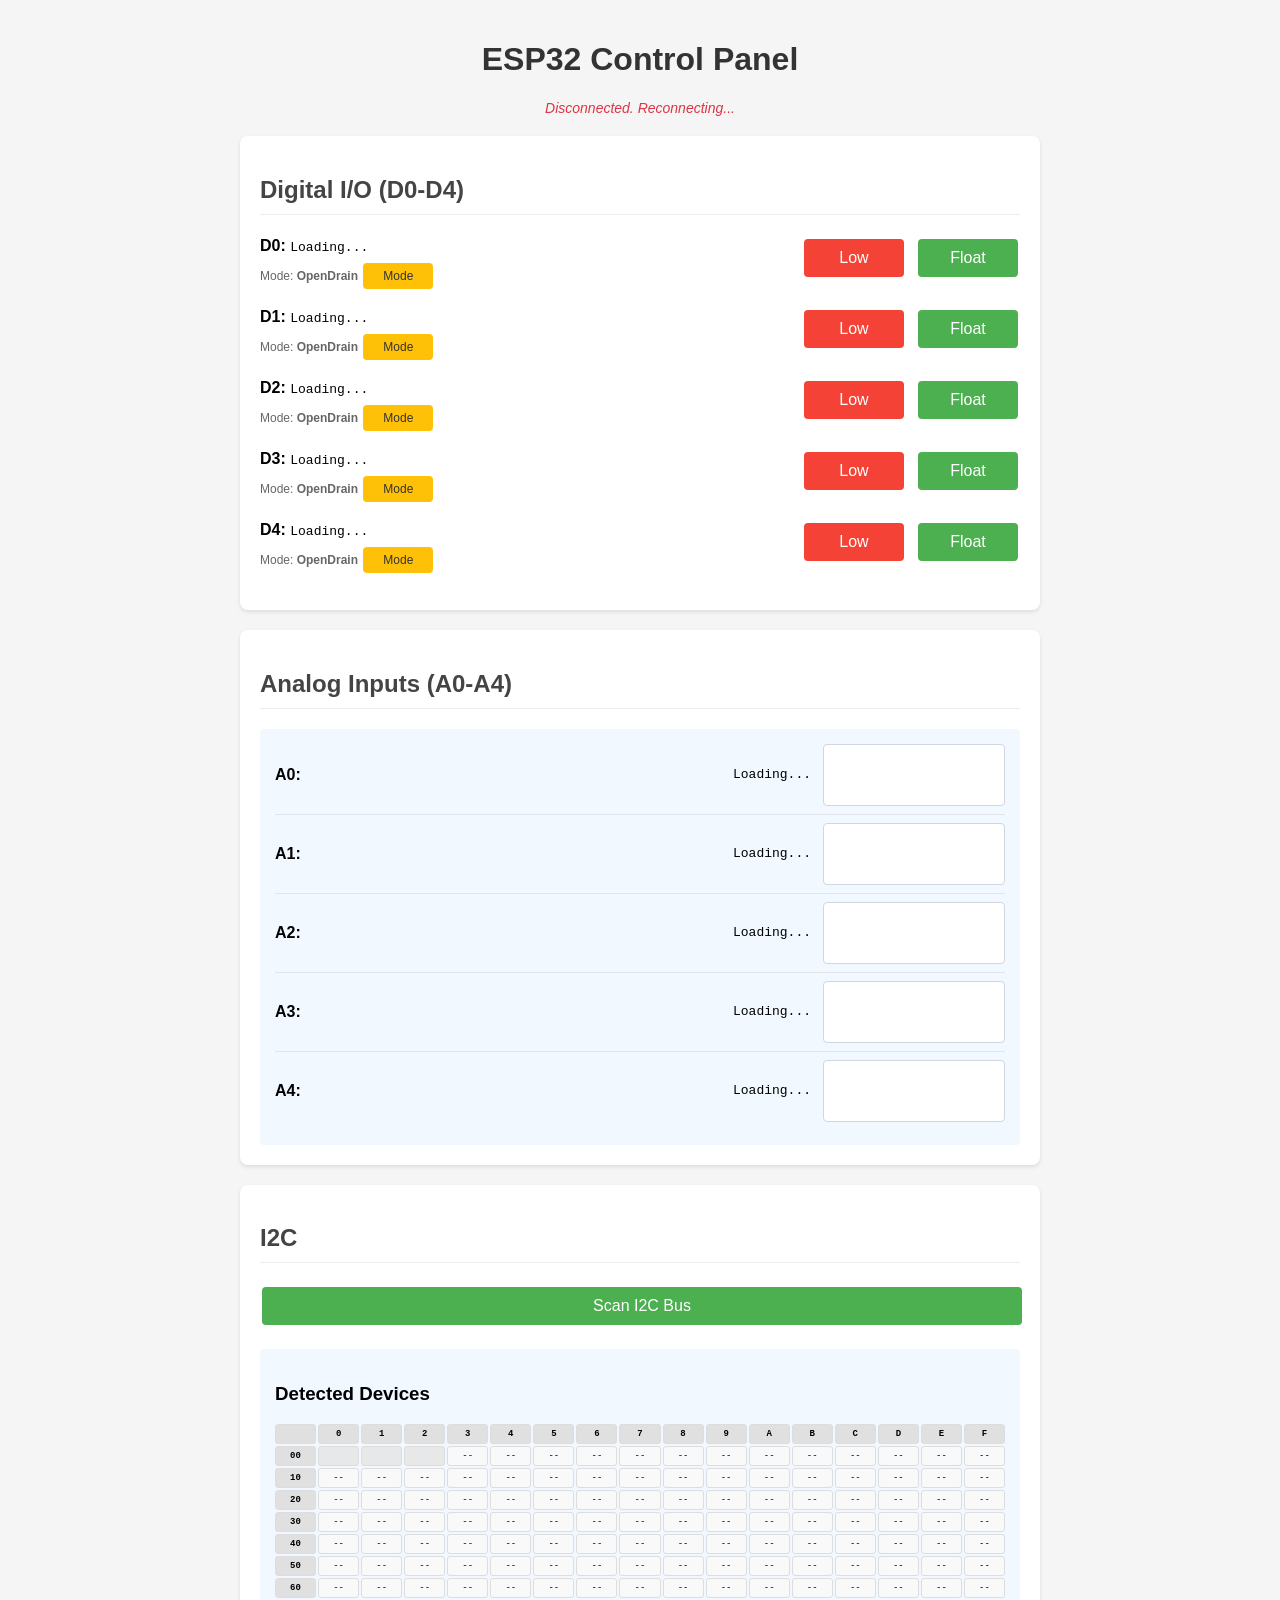
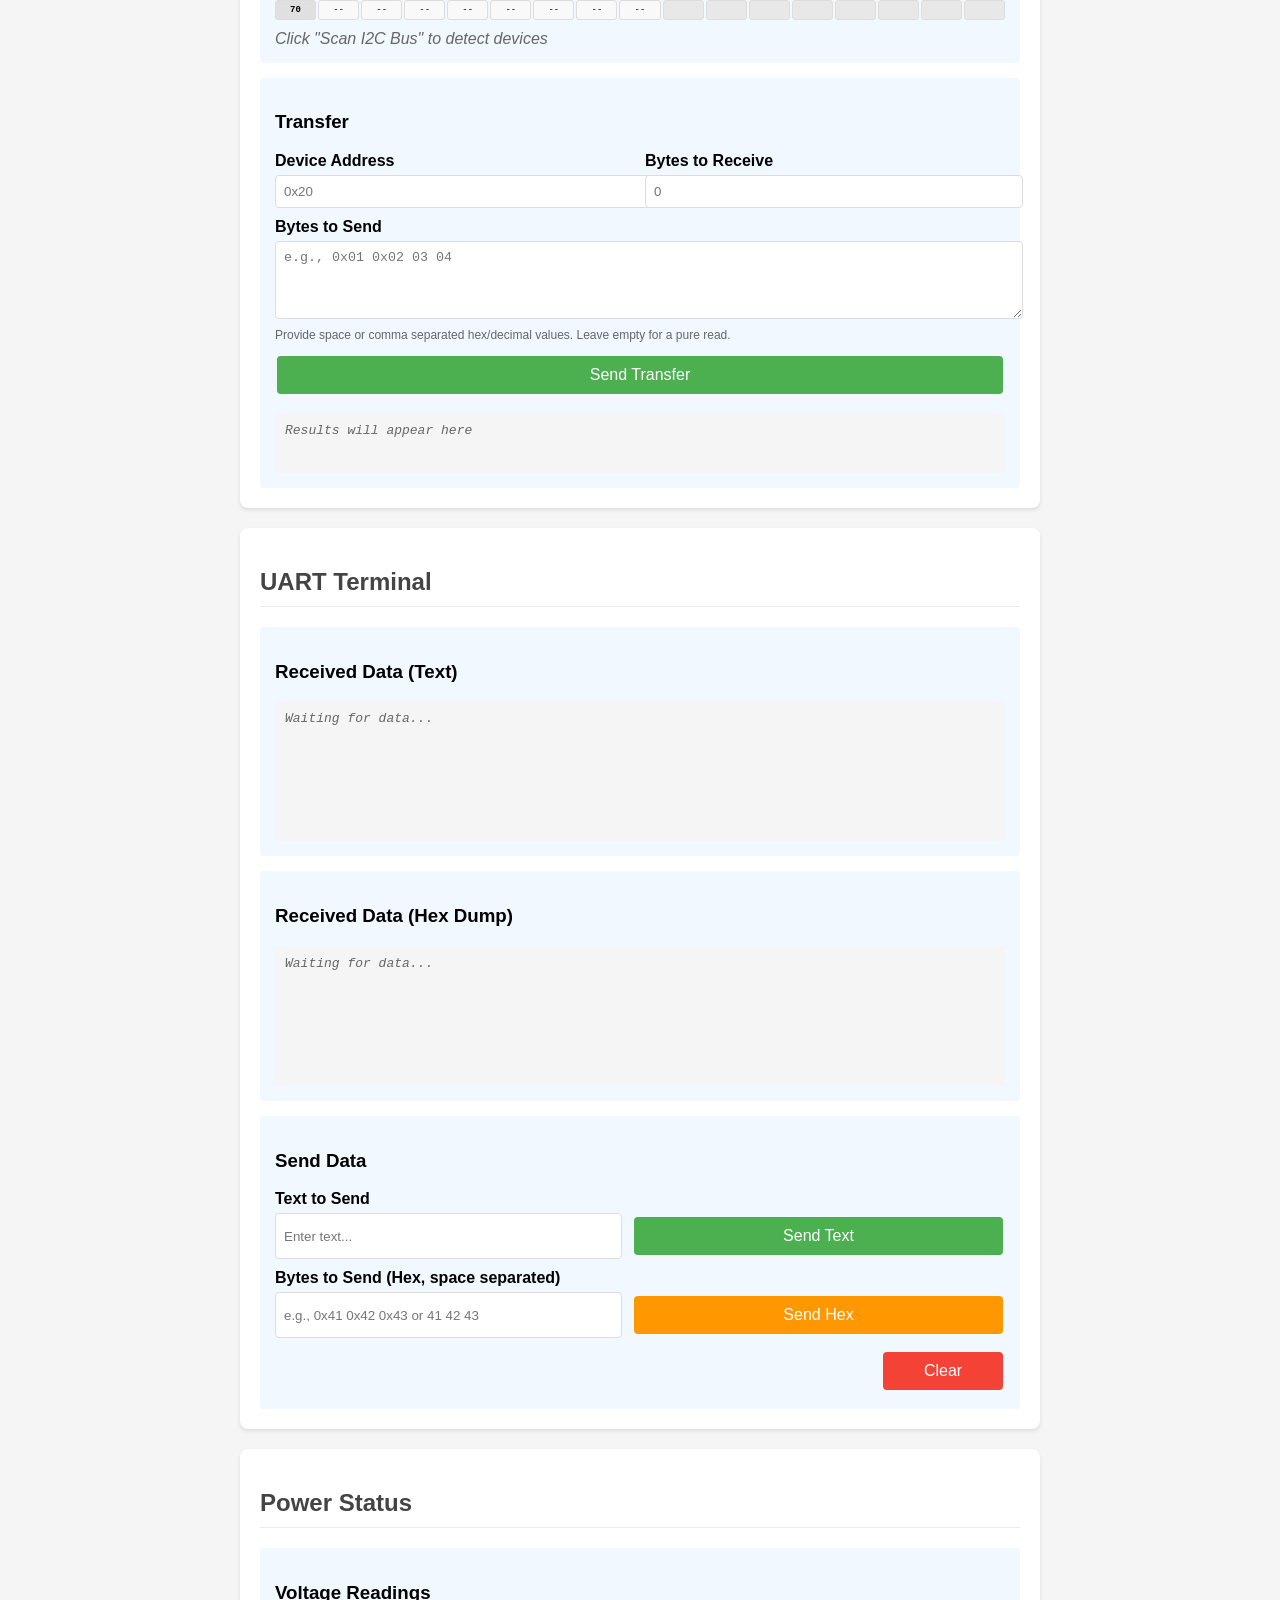
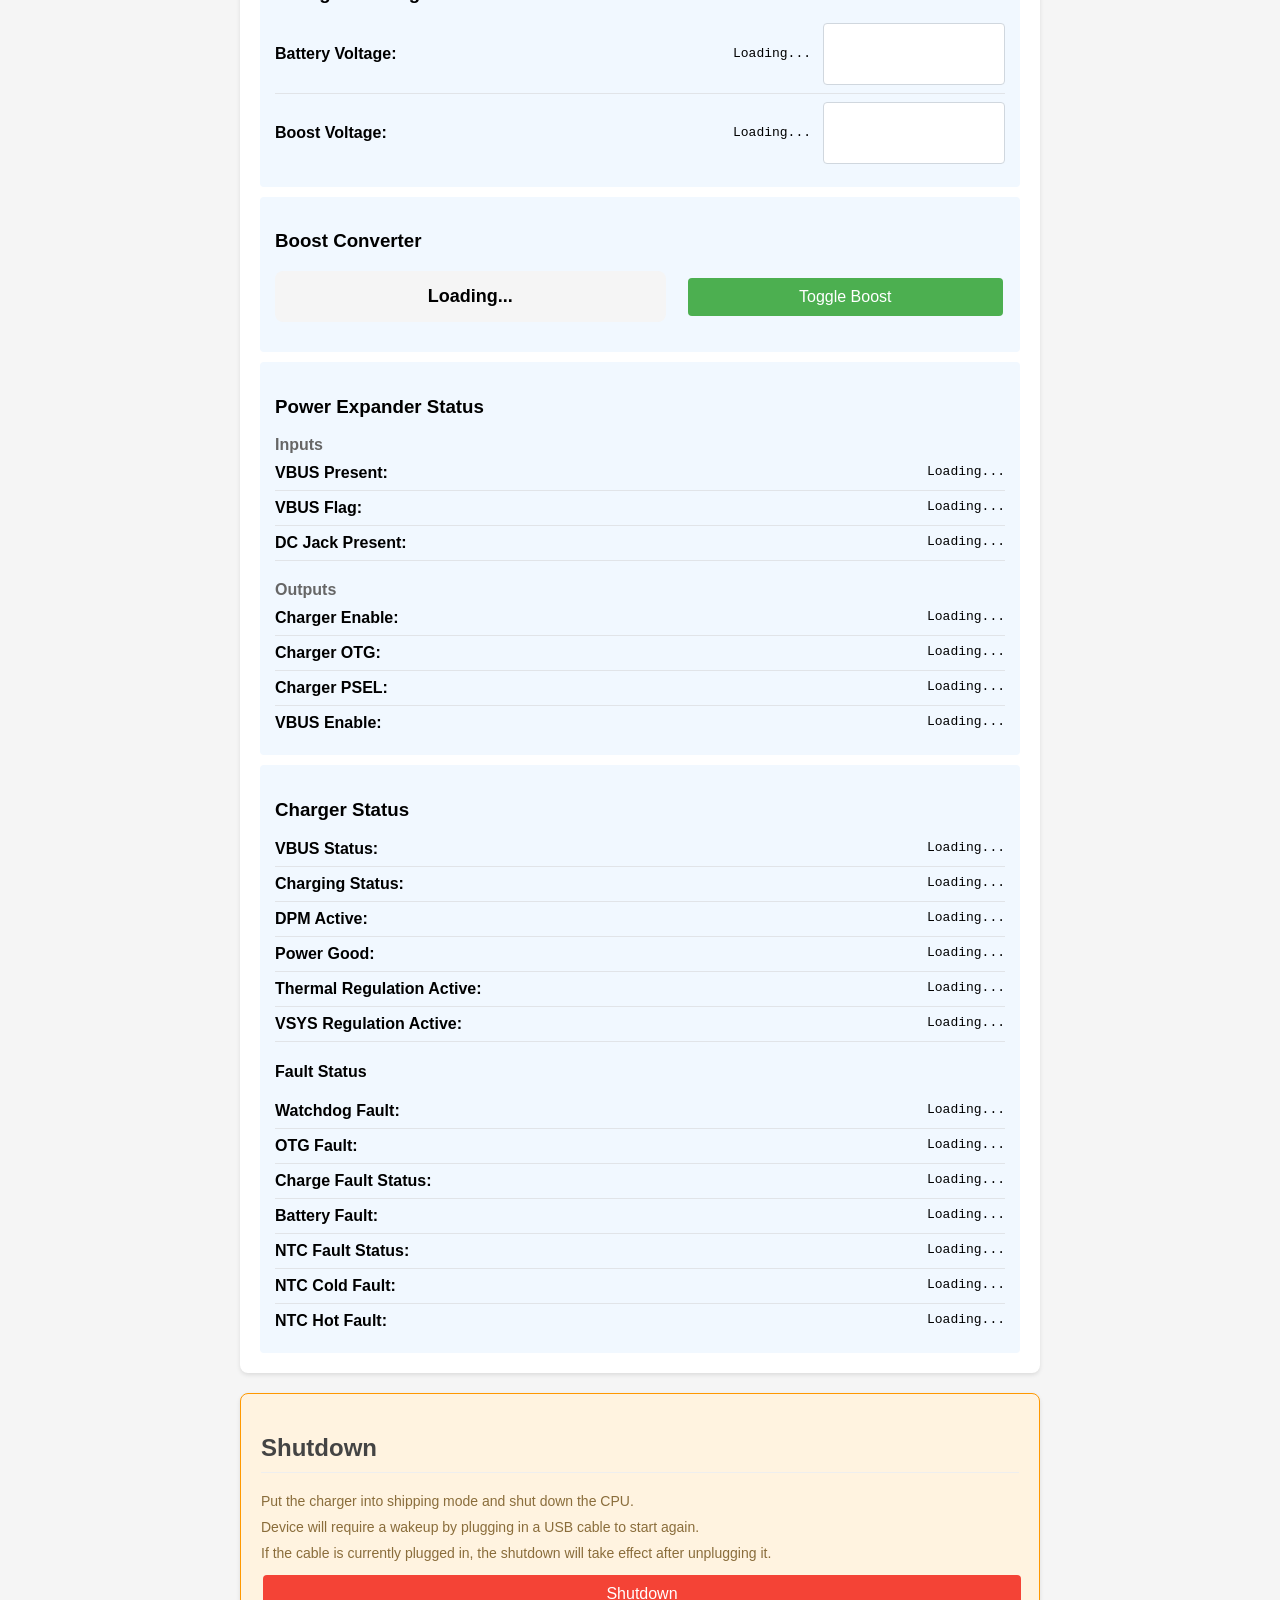
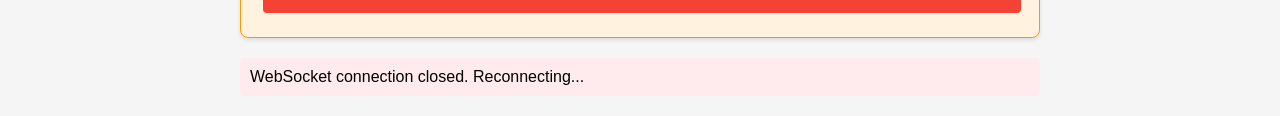
==== commit 890fd901: "Implement charger shipping mode" ====
--- a/src/bin/www_test/index.html
+++ b/src/bin/www_test/index.html
@@ -485,8 +485,10 @@
     
     <section class="control-panel" style="background-color: #fff3e0; border: 1px solid #ff9800;">
         <h2>Shutdown</h2>
-        <p style="margin: 0 0 10px 0; font-size: 14px; color: #8a6d3b;">Puts the CPU into deep sleep with no wake source. Hardware reset is required to start again.</p>
-        <button class="button off" onclick="requestShutdown()" style="width: 100%;">Shutdown CPU</button>
+        <p style="margin: 0 0 10px 0; font-size: 14px; color: #8a6d3b;">Put the charger into shipping mode and shut down the CPU.</p>
+        <p style="margin: 0 0 10px 0; font-size: 14px; color: #8a6d3b;">Device will require a wakeup by plugging in a USB cable to start again.</p>
+        <p style="margin: 0 0 10px 0; font-size: 14px; color: #8a6d3b;">If the cable is currently plugged in, the shutdown will take effect after unplugging it.</p>
+        <button class="button off" onclick="requestShutdown()" style="width: 100%;">Shutdown</button>
     </section>
 
     <div id="status" class="status"></div>
@@ -841,7 +843,7 @@
                 return;
             }
 
-            const proceed = confirm('Shutdown CPU now? Device will require a hardware reset to start again.');
+            const proceed = confirm('Shutdown now? Device will require a wakeup by plugging in a USB cable to start again.');
             if (!proceed) return;
 
             statusElement.style.display = 'block';
